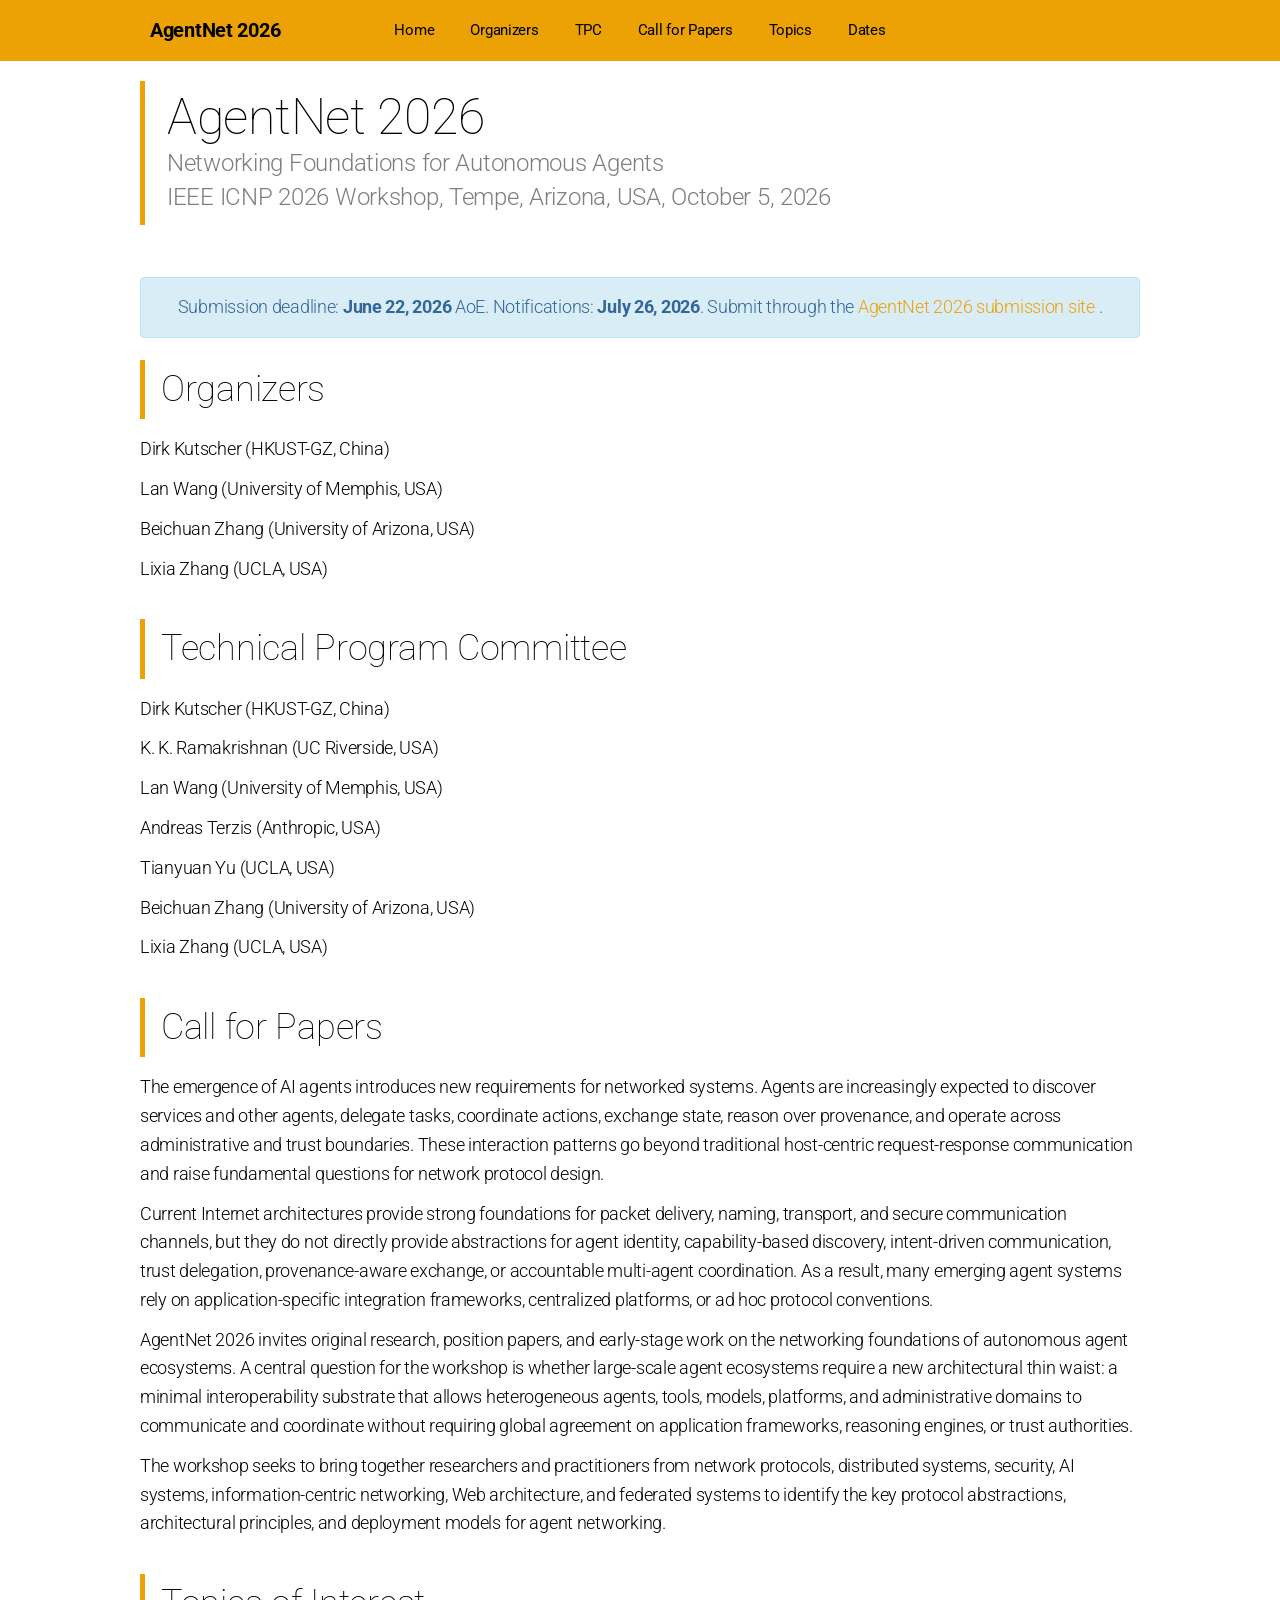
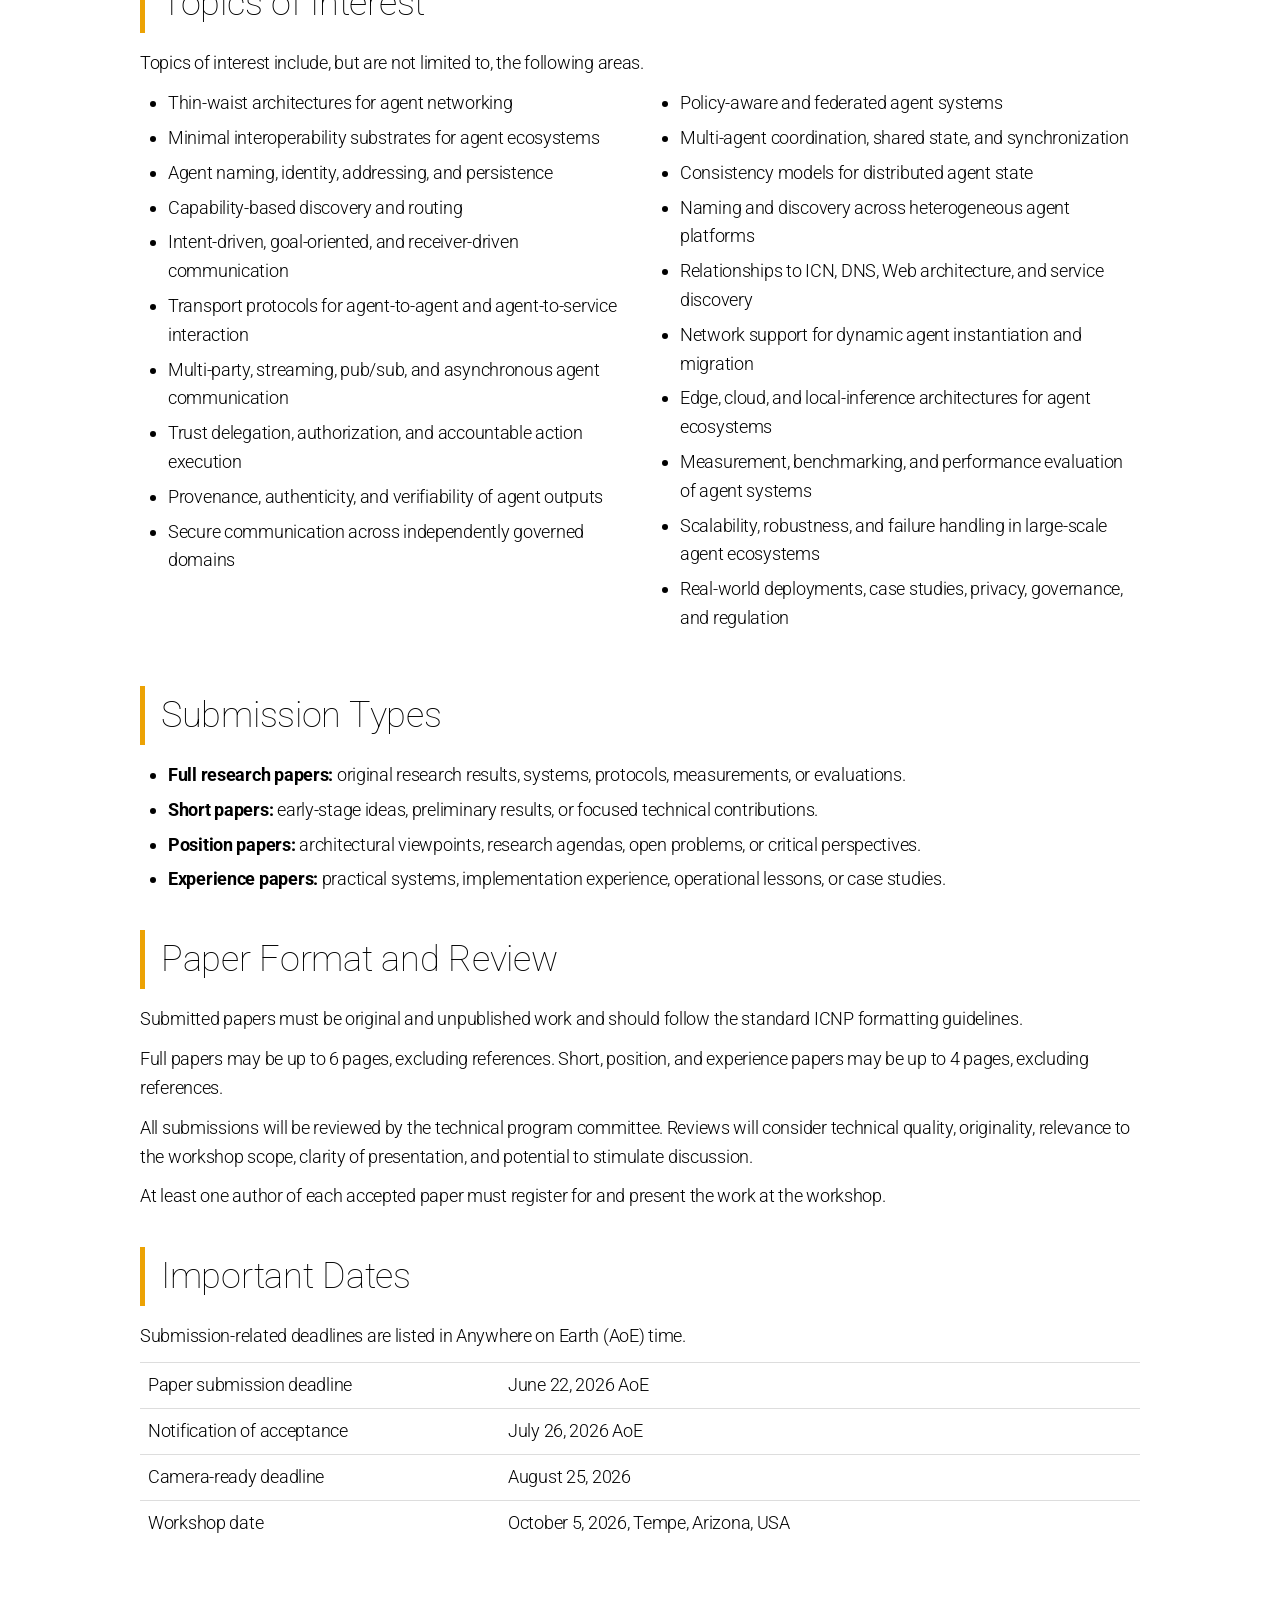
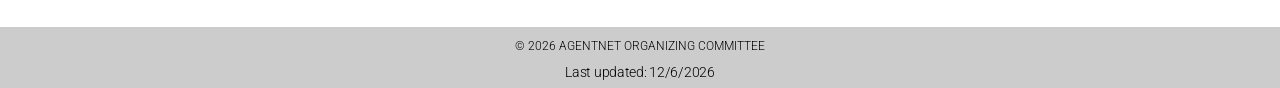
==== index.html @ 12636486 "revise" ====
<!DOCTYPE html>
<html lang="en">
  <head>
    <meta charset="UTF-8" />
    <meta http-equiv="X-UA-Compatible" content="IE=edge" />
    <meta name="viewport" content="width=device-width, initial-scale=1.0" />
    <title>AgentNet 2026 | ICNP 2026 Workshop</title>
    <meta
      name="description"
      content="AgentNet 2026 is the ICNP 2026 workshop on Networking Foundations for Autonomous Agents."
    />
    <link rel="preconnect" href="https://fonts.googleapis.com" />
    <link rel="preconnect" href="https://fonts.gstatic.com" crossorigin />
    <link
      href="https://fonts.googleapis.com/css2?family=Roboto:wght@100;300;400;700&amp;display=swap"
      rel="stylesheet"
    />
    <link rel="icon" href="favicon.svg" type="image/svg+xml" />
    <link rel="stylesheet" href="styles.css" />
    <script src="main.js" defer></script>
  </head>
  <body>
    <nav class="navbar" role="navigation" aria-label="Main navigation">
      <div class="container navbar-inner">
        <a class="navbar-brand" href="#top" aria-label="AgentNet 2026 home">
          AgentNet 2026
        </a>

        <button
          class="navbar-toggle"
          id="navToggle"
          aria-label="Toggle navigation"
          aria-expanded="false"
        >
          <span></span>
          <span></span>
          <span></span>
        </button>

        <div class="navbar-nav-wrap" id="navWrap">
          <ul class="navbar-nav" id="navMenu">
            <li><a href="#top">Home</a></li>
            <li><a href="#organizers">Organizers</a></li>
            <li><a href="#tpc">TPC</a></li>
            <li><a href="#cfp">Call for Papers</a></li>
            <li><a href="#topics">Topics</a></li>
            <li><a href="#dates">Dates</a></li>
          </ul>
        </div>
      </div>
    </nav>

    <header id="top" class="page-header-section">
      <div class="container">
        <div class="iqua-pub-header">
          <h1>AgentNet 2026</h1>
          <p>
            Networking Foundations for Autonomous Agents<br />
            IEEE ICNP 2026 Workshop, Tempe, Arizona, USA, October 5, 2026
          </p>
        </div>
      </div>
    </header>

    <main class="main-content">
      <div class="container">
        <div class="info-box">
          <p>
            Submission deadline: <strong>June 22, 2026</strong> AoE.
            Notifications: <strong>July 26, 2026</strong>.
            Submit through the
            <a
              href="https://agentnet-icnp26.named-data.net/"
              target="_blank"
              rel="noopener"
            >
              AgentNet 2026 submission site
            </a>.
          </p>
        </div>

        <section id="organizers">
          <h1>Organizers</h1>
          <p>Dirk Kutscher (HKUST-GZ, China)</p>
          <p>Lan Wang (University of Memphis, USA)</p>
          <p>Beichuan Zhang (University of Arizona, USA)</p>
          <p>Lixia Zhang (UCLA, USA)</p>
        </section>

        <section id="tpc">
          <h1>Technical Program Committee</h1>
          <p>Dirk Kutscher (HKUST-GZ, China)</p>
          <p>K. K. Ramakrishnan (UC Riverside, USA)</p>
          <p>Lan Wang (University of Memphis, USA)</p>
          <p>Andreas Terzis (Anthropic, USA)</p>
          <p>Tianyuan Yu (UCLA, USA)</p>
          <p>Beichuan Zhang (University of Arizona, USA)</p>
          <p>Lixia Zhang (UCLA, USA)</p>
        </section>

        <section id="cfp">
          <h1>Call for Papers</h1>
          <p>
            The emergence of AI agents introduces new requirements for networked
            systems. Agents are increasingly expected to discover services and
            other agents, delegate tasks, coordinate actions, exchange state,
            reason over provenance, and operate across administrative and trust
            boundaries. These interaction patterns go beyond traditional
            host-centric request-response communication and raise fundamental
            questions for network protocol design.
          </p>
          <p>
            Current Internet architectures provide strong foundations for packet
            delivery, naming, transport, and secure communication channels, but
            they do not directly provide abstractions for agent identity,
            capability-based discovery, intent-driven communication, trust
            delegation, provenance-aware exchange, or accountable multi-agent
            coordination. As a result, many emerging agent systems rely on
            application-specific integration frameworks, centralized platforms,
            or ad hoc protocol conventions.
          </p>
          <p>
            AgentNet 2026 invites original research, position papers, and
            early-stage work on the networking foundations of autonomous agent
            ecosystems. A central question for the workshop is whether
            large-scale agent ecosystems require a new architectural thin waist:
            a minimal interoperability substrate that allows heterogeneous
            agents, tools, models, platforms, and administrative domains to
            communicate and coordinate without requiring global agreement on
            application frameworks, reasoning engines, or trust authorities.
          </p>
          <p>
            The workshop seeks to bring together researchers and practitioners
            from network protocols, distributed systems, security, AI systems,
            information-centric networking, Web architecture, and federated
            systems to identify the key protocol abstractions, architectural
            principles, and deployment models for agent networking.
          </p>
        </section>

        <section id="topics">
          <h1>Topics of Interest</h1>
          <p>
            Topics of interest include, but are not limited to, the following
            areas.
          </p>
          <div class="topic-grid">
            <ul>
              <li>Thin-waist architectures for agent networking</li>
              <li>Minimal interoperability substrates for agent ecosystems</li>
              <li>Agent naming, identity, addressing, and persistence</li>
              <li>Capability-based discovery and routing</li>
              <li>Intent-driven, goal-oriented, and receiver-driven communication</li>
              <li>Transport protocols for agent-to-agent and agent-to-service interaction</li>
              <li>Multi-party, streaming, pub/sub, and asynchronous agent communication</li>
              <li>Trust delegation, authorization, and accountable action execution</li>
              <li>Provenance, authenticity, and verifiability of agent outputs</li>
              <li>Secure communication across independently governed domains</li>
            </ul>
            <ul>
              <li>Policy-aware and federated agent systems</li>
              <li>Multi-agent coordination, shared state, and synchronization</li>
              <li>Consistency models for distributed agent state</li>
              <li>Naming and discovery across heterogeneous agent platforms</li>
              <li>Relationships to ICN, DNS, Web architecture, and service discovery</li>
              <li>Network support for dynamic agent instantiation and migration</li>
              <li>Edge, cloud, and local-inference architectures for agent ecosystems</li>
              <li>Measurement, benchmarking, and performance evaluation of agent systems</li>
              <li>Scalability, robustness, and failure handling in large-scale agent ecosystems</li>
              <li>Real-world deployments, case studies, privacy, governance, and regulation</li>
            </ul>
          </div>
        </section>

        <section id="submissions">
          <h1>Submission Types</h1>
          <ul>
            <li>
              <strong>Full research papers:</strong> original research results,
              systems, protocols, measurements, or evaluations.
            </li>
            <li>
              <strong>Short papers:</strong> early-stage ideas, preliminary
              results, or focused technical contributions.
            </li>
            <li>
              <strong>Position papers:</strong> architectural viewpoints,
              research agendas, open problems, or critical perspectives.
            </li>
            <li>
              <strong>Experience papers:</strong> practical systems,
              implementation experience, operational lessons, or case studies.
            </li>
          </ul>
        </section>

        <section id="requirements">
          <h1>Paper Format and Review</h1>
          <p>
            Submitted papers must be original and unpublished work and should
            follow the standard ICNP formatting guidelines.
          </p>
          <p>
            Full papers may be up to 6 pages, excluding references. Short,
            position, and experience papers may be up to 4 pages, excluding
            references.
          </p>
          <p>
            All submissions will be reviewed by the technical program committee.
            Reviews will consider technical quality, originality, relevance to
            the workshop scope, clarity of presentation, and potential to
            stimulate discussion.
          </p>
          <p>
            At least one author of each accepted paper must register for and
            present the work at the workshop.
          </p>
        </section>

        <section id="dates">
          <h1>Important Dates</h1>
          <p>
            Submission-related deadlines are listed in Anywhere on Earth (AoE)
            time.
          </p>
          <div class="table-responsive">
            <table class="dates-table">
              <tbody>
                <tr>
                  <td>Paper submission deadline</td>
                  <td>June 22, 2026 AoE</td>
                </tr>
                <tr>
                  <td>Notification of acceptance</td>
                  <td>July 26, 2026 AoE</td>
                </tr>
                <tr>
                  <td>Camera-ready deadline</td>
                  <td>August 25, 2026</td>
                </tr>
                <tr>
                  <td>Workshop date</td>
                  <td>October 5, 2026, Tempe, Arizona, USA</td>
                </tr>
              </tbody>
            </table>
          </div>
        </section>
      </div>
    </main>

    <footer class="site-footer">
      <div class="container">
        <h6>&copy; 2026 AgentNet Organizing Committee</h6>
        <p>Last updated: <span id="lastUpdate"></span></p>
      </div>
    </footer>
  </body>
</html>
---- styles.css ----
:root {
  --color-primary: #eca204;
  --color-primary-dark: #644502;
  --color-primary-light: #ebdac8;
  --color-footer-bg: #cccccc;
  --color-text: #000000;
  --color-text-muted: #7f7f7f;
  --color-white: #ffffff;
  --color-border: #dddddd;
  --color-info-bg: #d9edf7;
  --color-info-border: #bce8f1;
  --color-info-text: #336699;
  --font-body: "Roboto", "Helvetica Neue", Helvetica, Arial, sans-serif;
}

*,
*::before,
*::after {
  box-sizing: border-box;
  margin: 0;
  padding: 0;
}

html {
  scroll-behavior: smooth;
}

body {
  min-width: 100%;
  color: var(--color-text);
  background: var(--color-white);
  font-family: var(--font-body);
  font-size: 14px;
  font-weight: 300;
  line-height: 1.6;
  letter-spacing: -0.02em;
}

section,
#top {
  scroll-margin-top: 72px;
}

a {
  color: var(--color-primary);
  text-decoration: none;
}

a:hover,
a:focus {
  color: var(--color-primary-dark);
  text-decoration: underline;
}

strong,
b {
  font-weight: 700;
}

.container {
  max-width: 1020px;
  margin: 0 auto;
  padding: 0 10px;
}

.navbar a,
.navbar a:hover,
.navbar a:focus {
  text-decoration: none;
}

.navbar {
  position: sticky;
  top: 0;
  z-index: 1000;
  background-color: var(--color-primary);
  border-bottom: 1px solid transparent;
}

.navbar-inner {
  position: relative;
  display: flex;
  align-items: center;
  height: 60px;
}

.navbar-brand {
  position: relative;
  z-index: 2;
  display: flex;
  align-items: center;
  flex-shrink: 0;
  height: 60px;
  padding: 0 10px;
  color: var(--color-text);
  font-size: 20px;
  font-weight: 700;
  white-space: nowrap;
}

.navbar-brand:hover,
.navbar-brand:focus {
  color: var(--color-white);
  background-color: var(--color-primary-dark);
}

.navbar-nav-wrap {
  position: absolute;
  right: 0;
  left: 0;
  display: flex;
  justify-content: center;
  pointer-events: none;
}

.navbar-nav-wrap .navbar-nav {
  pointer-events: all;
}

.navbar-nav {
  display: flex;
  align-items: stretch;
  height: 60px;
  margin: 0;
  padding: 0;
  list-style: none;
}

.navbar-nav > li {
  position: relative;
  display: flex;
  align-items: center;
}

.navbar-nav > li > a {
  display: flex;
  align-items: center;
  height: 60px;
  padding: 0 18px;
  color: var(--color-text);
  font-size: 15px;
  font-weight: 400;
  white-space: nowrap;
  transition:
    background 120ms ease,
    color 120ms ease;
}

.navbar-nav > li:hover > a,
.navbar-nav > li:focus-within > a {
  color: var(--color-white);
  background-color: var(--color-primary-dark);
}

.navbar-toggle {
  display: none;
  flex-direction: column;
  gap: 4px;
  margin-left: auto;
  padding: 9px 10px;
  cursor: pointer;
  background: transparent;
  border: 1px solid transparent;
  border-radius: 4px;
}

.navbar-toggle span {
  display: block;
  width: 22px;
  height: 2px;
  background: var(--color-text);
  border-radius: 1px;
}

.page-header-section {
  padding: 20px 0;
}

.iqua-pub-header {
  margin: 0 0 22px;
  padding: 11px 22px;
  color: var(--color-text);
  border-left: 5px solid var(--color-primary);
}

.iqua-pub-header h1 {
  max-width: 75%;
  margin: 0 0 5px;
  color: var(--color-text);
  font-size: 50px;
  font-weight: 100;
  line-height: 1;
}

.iqua-pub-header p {
  margin: 0;
  color: var(--color-text-muted);
  font-size: 24px;
  font-weight: 300;
  line-height: 1.4;
}

.main-content {
  padding: 10px 0 60px;
}

.main-content p,
.main-content ul,
.main-content ol {
  margin-bottom: 11px;
  font-size: 18px;
}

.main-content ul,
.main-content ol {
  padding-left: 28px;
}

.main-content ul li,
.main-content ol li {
  margin-bottom: 6px;
}

.main-content h1 {
  margin: 36px 0 16px;
  padding: 8px 16px;
  color: var(--color-text);
  font-size: 36px;
  font-weight: 100;
  line-height: 1.2;
  border-left: 5px solid var(--color-primary);
}

.main-content section:first-of-type h1 {
  margin-top: 0;
}

.info-box {
  margin-bottom: 22px;
  padding: 15px;
  color: var(--color-info-text);
  text-align: center;
  background-color: var(--color-info-bg);
  border: 1px solid var(--color-info-border);
  border-radius: 4px;
}

.info-box p {
  margin: 0;
  font-size: 18px;
}

.topic-grid {
  display: grid;
  grid-template-columns: repeat(2, minmax(0, 1fr));
  gap: 24px;
}

.table-responsive {
  overflow-x: auto;
  -webkit-overflow-scrolling: touch;
}

.dates-table {
  width: 100%;
  margin-bottom: 22px;
  font-size: 18px;
  border-collapse: collapse;
}

.dates-table tbody tr {
  border-top: 1px solid var(--color-border);
  transition: background 120ms ease;
}

.dates-table tbody tr:hover {
  background: #f5f5f5;
}

.dates-table td {
  padding: 8px;
  line-height: 1.6;
  vertical-align: top;
}

.dates-table td:first-child {
  width: 36%;
  font-weight: 300;
}

.site-footer {
  padding: 10px 0 5px;
  color: var(--color-text);
  text-align: center;
  background-color: var(--color-footer-bg);
}

.site-footer h6 {
  margin-bottom: 4px;
  font-size: 12px;
  font-weight: 300;
  letter-spacing: 0;
  text-transform: uppercase;
}

.site-footer p {
  margin: 0;
  font-size: 14px;
}

@media (max-width: 900px) {
  .navbar-nav > li > a {
    padding: 0 10px;
    font-size: 14px;
  }
}

@media (max-width: 767px) {
  .navbar-toggle {
    display: flex;
  }

  .navbar-nav-wrap {
    display: none;
  }

  .navbar-nav-wrap.open {
    position: absolute;
    top: 60px;
    right: 0;
    left: 0;
    z-index: 999;
    display: flex;
    flex-direction: column;
    background: var(--color-primary);
  }

  .navbar-nav {
    flex-direction: column;
    width: 100%;
    height: auto;
  }

  .navbar-nav > li {
    display: block;
  }

  .navbar-nav > li > a {
    height: auto;
    padding: 12px 20px;
    font-size: 15px;
  }

  .iqua-pub-header h1 {
    max-width: 100%;
    font-size: 42px;
  }

  .iqua-pub-header p {
    font-size: 20px;
  }

  .topic-grid {
    grid-template-columns: 1fr;
    gap: 0;
  }
}
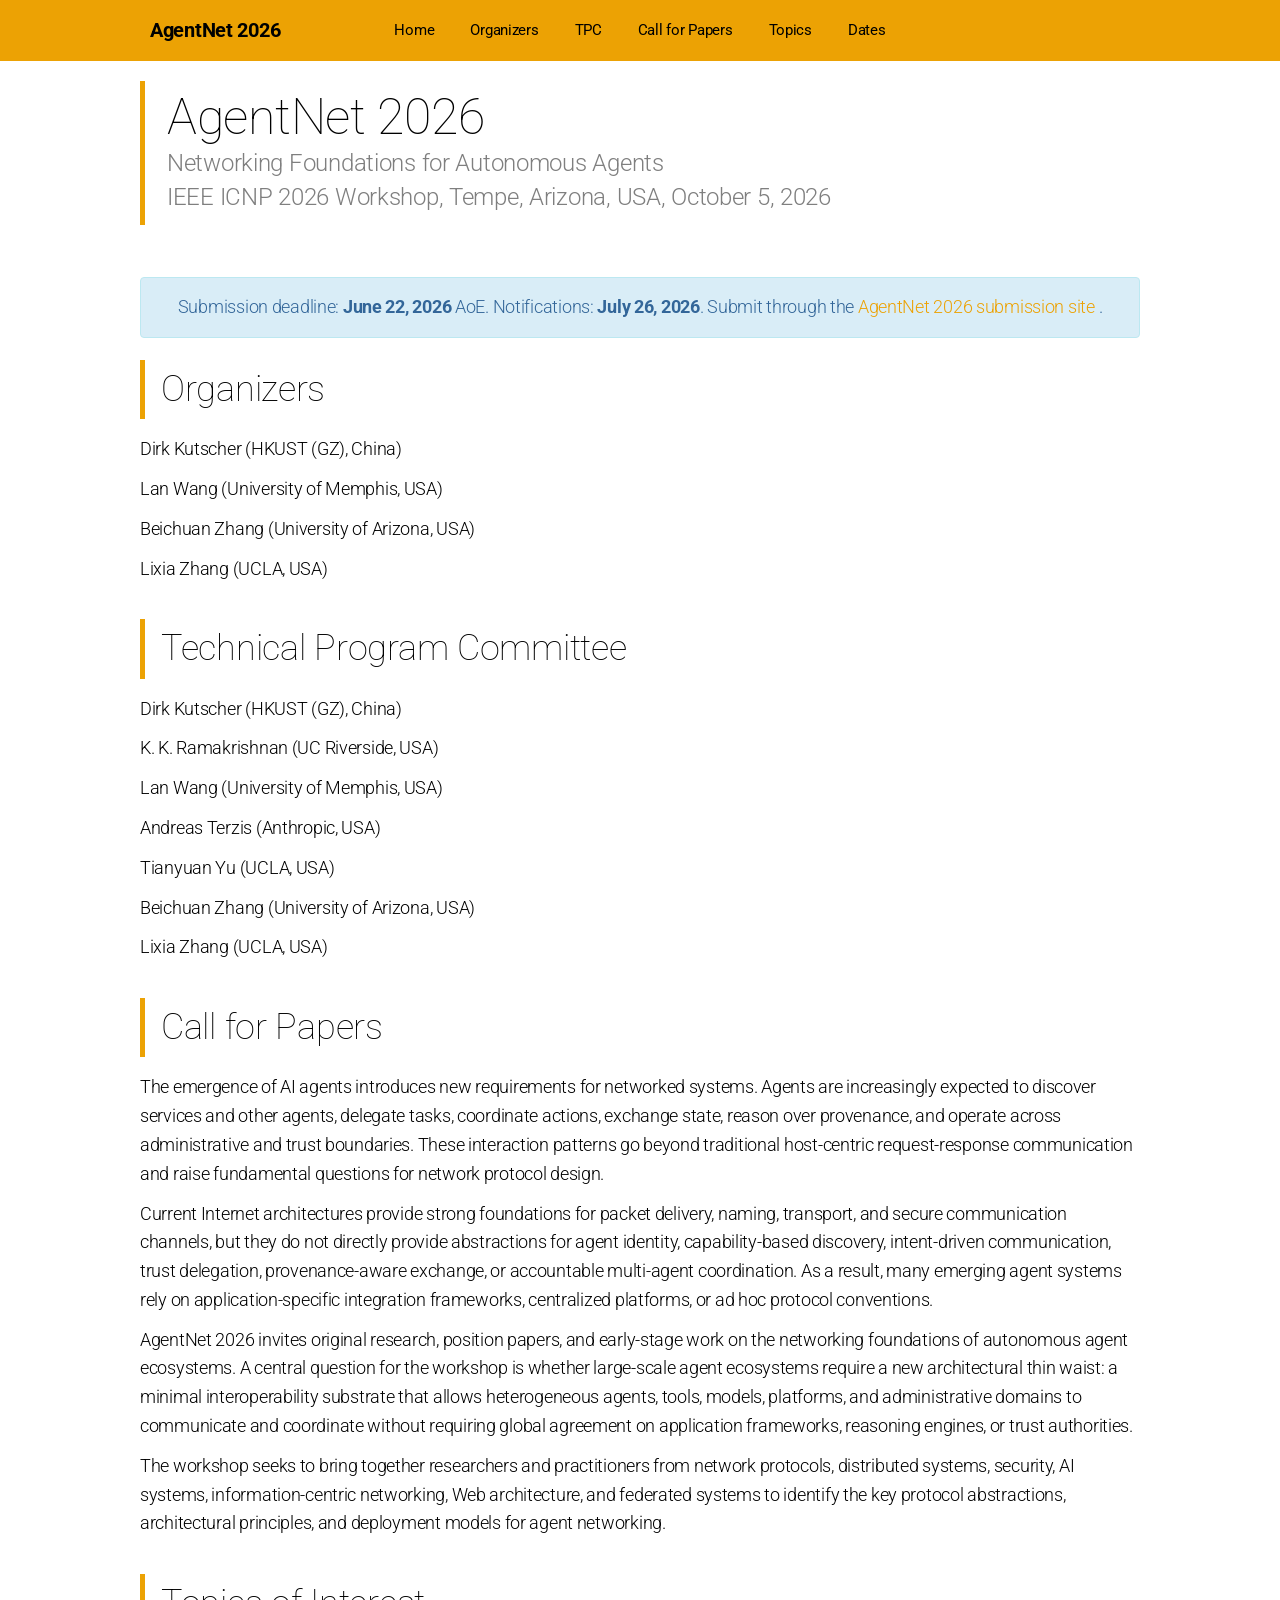
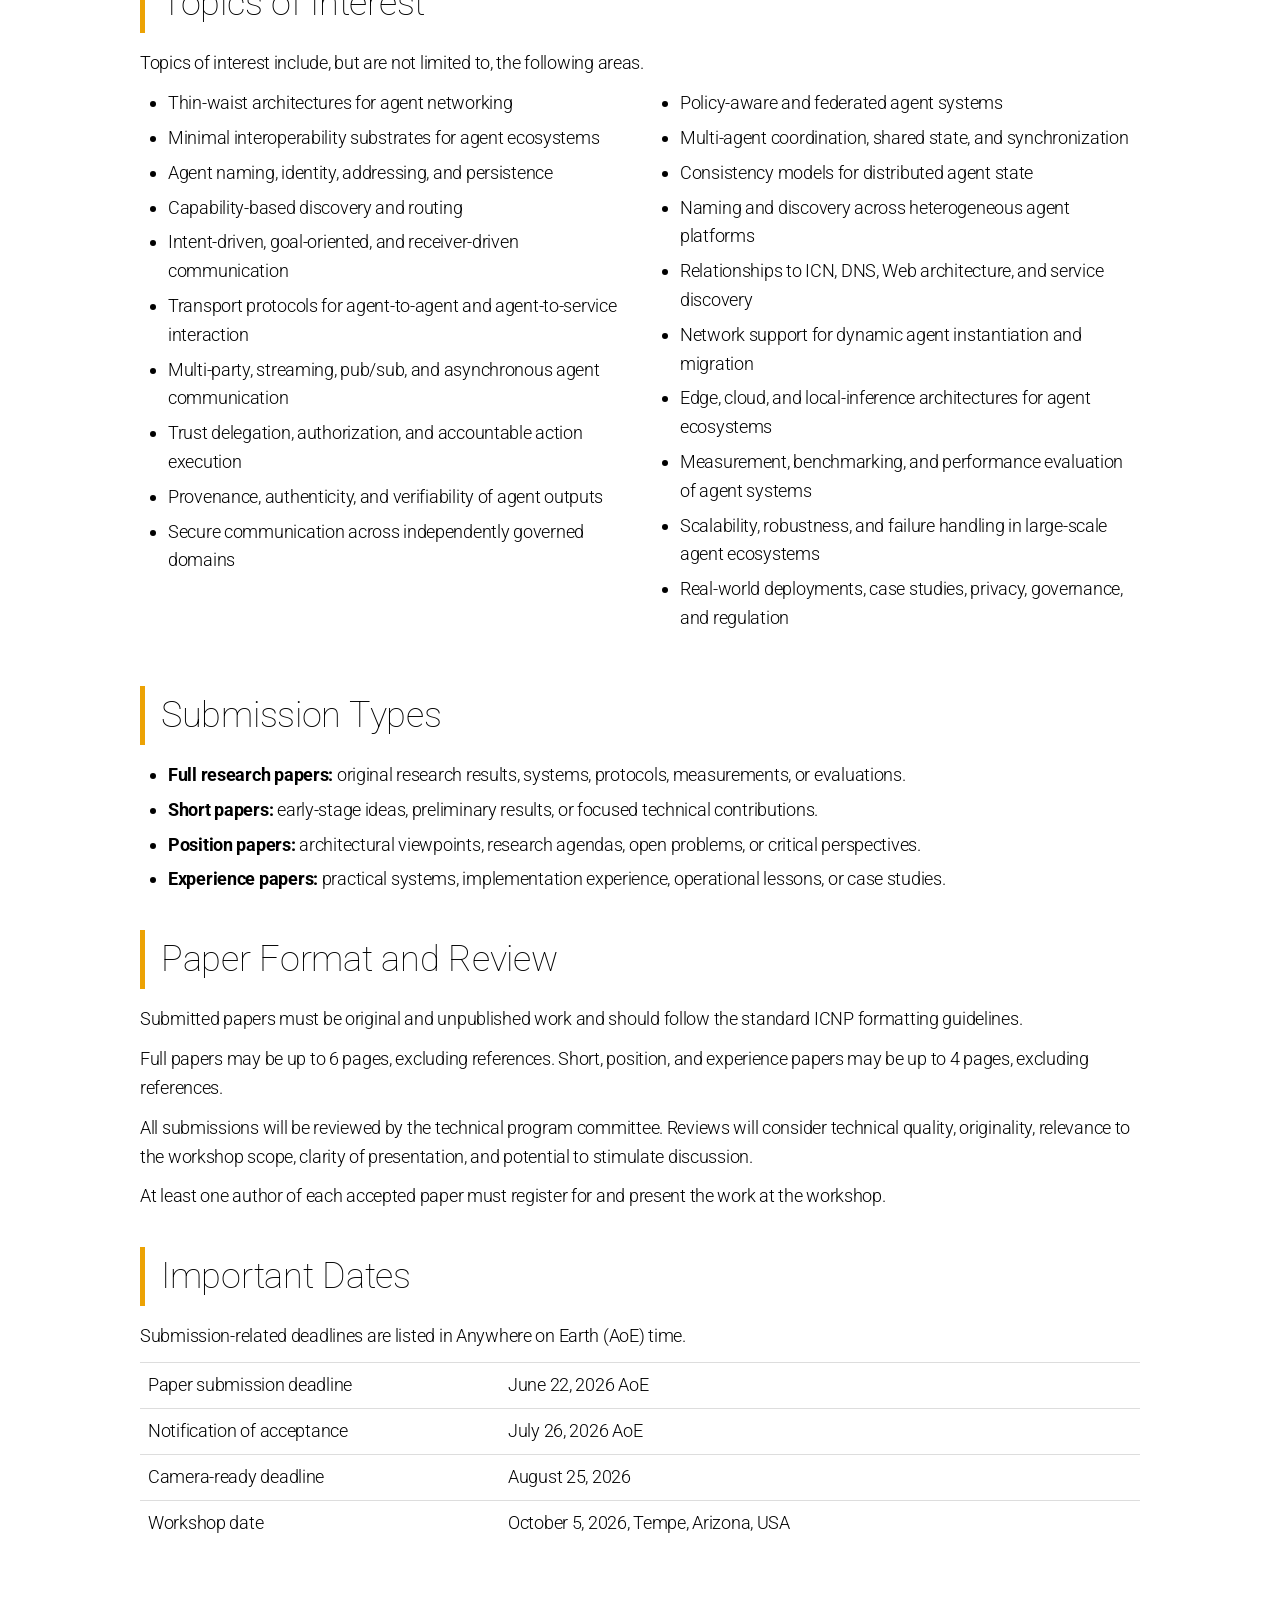
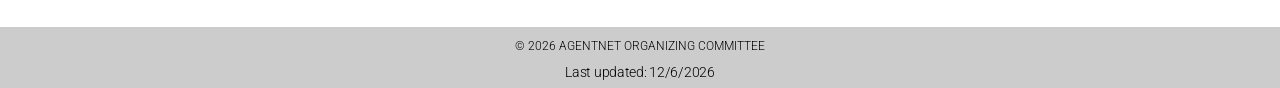
==== commit d0a3fc4e: "change favicon" ====
--- a/index.html
+++ b/index.html
@@ -15,7 +15,11 @@
       href="https://fonts.googleapis.com/css2?family=Roboto:wght@100;300;400;700&amp;display=swap"
       rel="stylesheet"
     />
-    <link rel="icon" href="favicon.svg" type="image/svg+xml" />
+    <link
+      rel="icon"
+      href="https://icnp26.cs.ucr.edu/assets/img/icnp_logo.png"
+      type="image/png"
+    />
     <link rel="stylesheet" href="styles.css" />
     <script src="main.js" defer></script>
   </head>
@@ -81,7 +85,7 @@
 
         <section id="organizers">
           <h1>Organizers</h1>
-          <p>Dirk Kutscher (HKUST-GZ, China)</p>
+          <p>Dirk Kutscher (HKUST (GZ), China)</p>
           <p>Lan Wang (University of Memphis, USA)</p>
           <p>Beichuan Zhang (University of Arizona, USA)</p>
           <p>Lixia Zhang (UCLA, USA)</p>
@@ -89,7 +93,7 @@
 
         <section id="tpc">
           <h1>Technical Program Committee</h1>
-          <p>Dirk Kutscher (HKUST-GZ, China)</p>
+          <p>Dirk Kutscher (HKUST (GZ), China)</p>
           <p>K. K. Ramakrishnan (UC Riverside, USA)</p>
           <p>Lan Wang (University of Memphis, USA)</p>
           <p>Andreas Terzis (Anthropic, USA)</p>
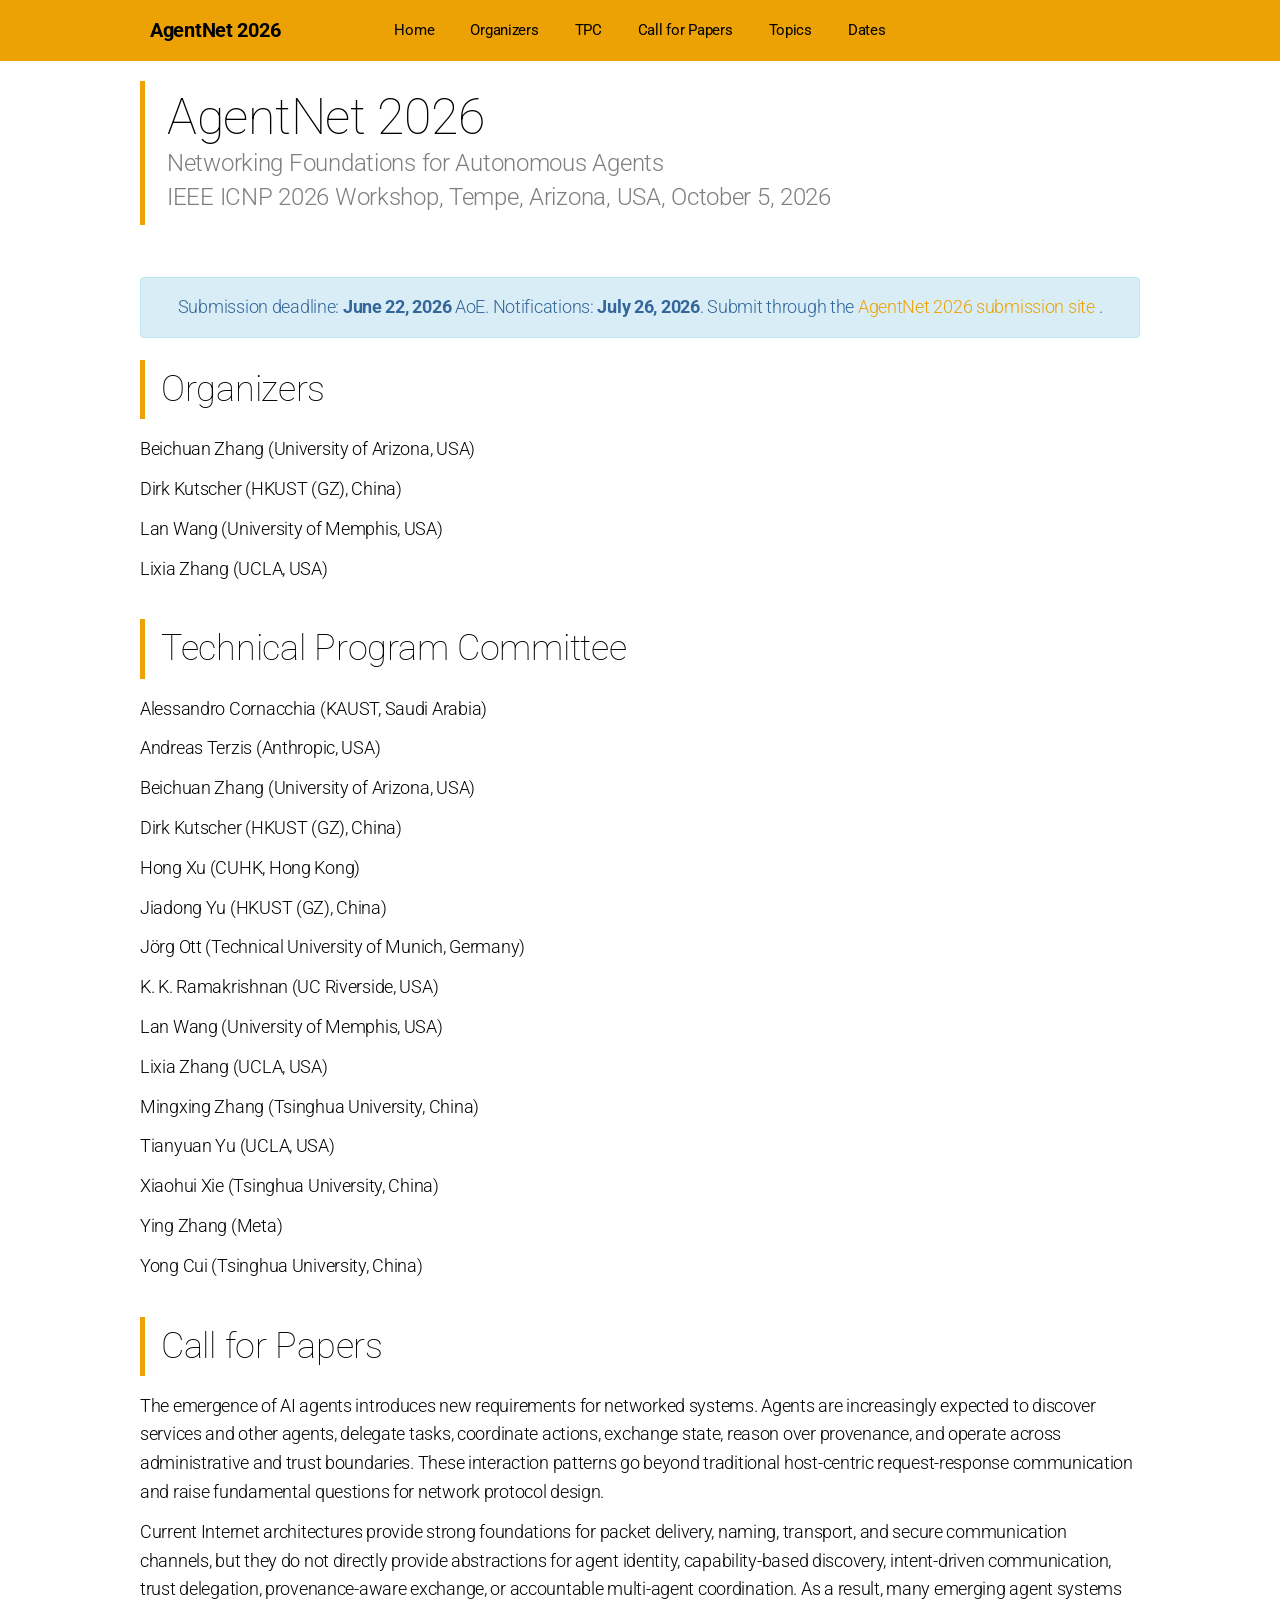
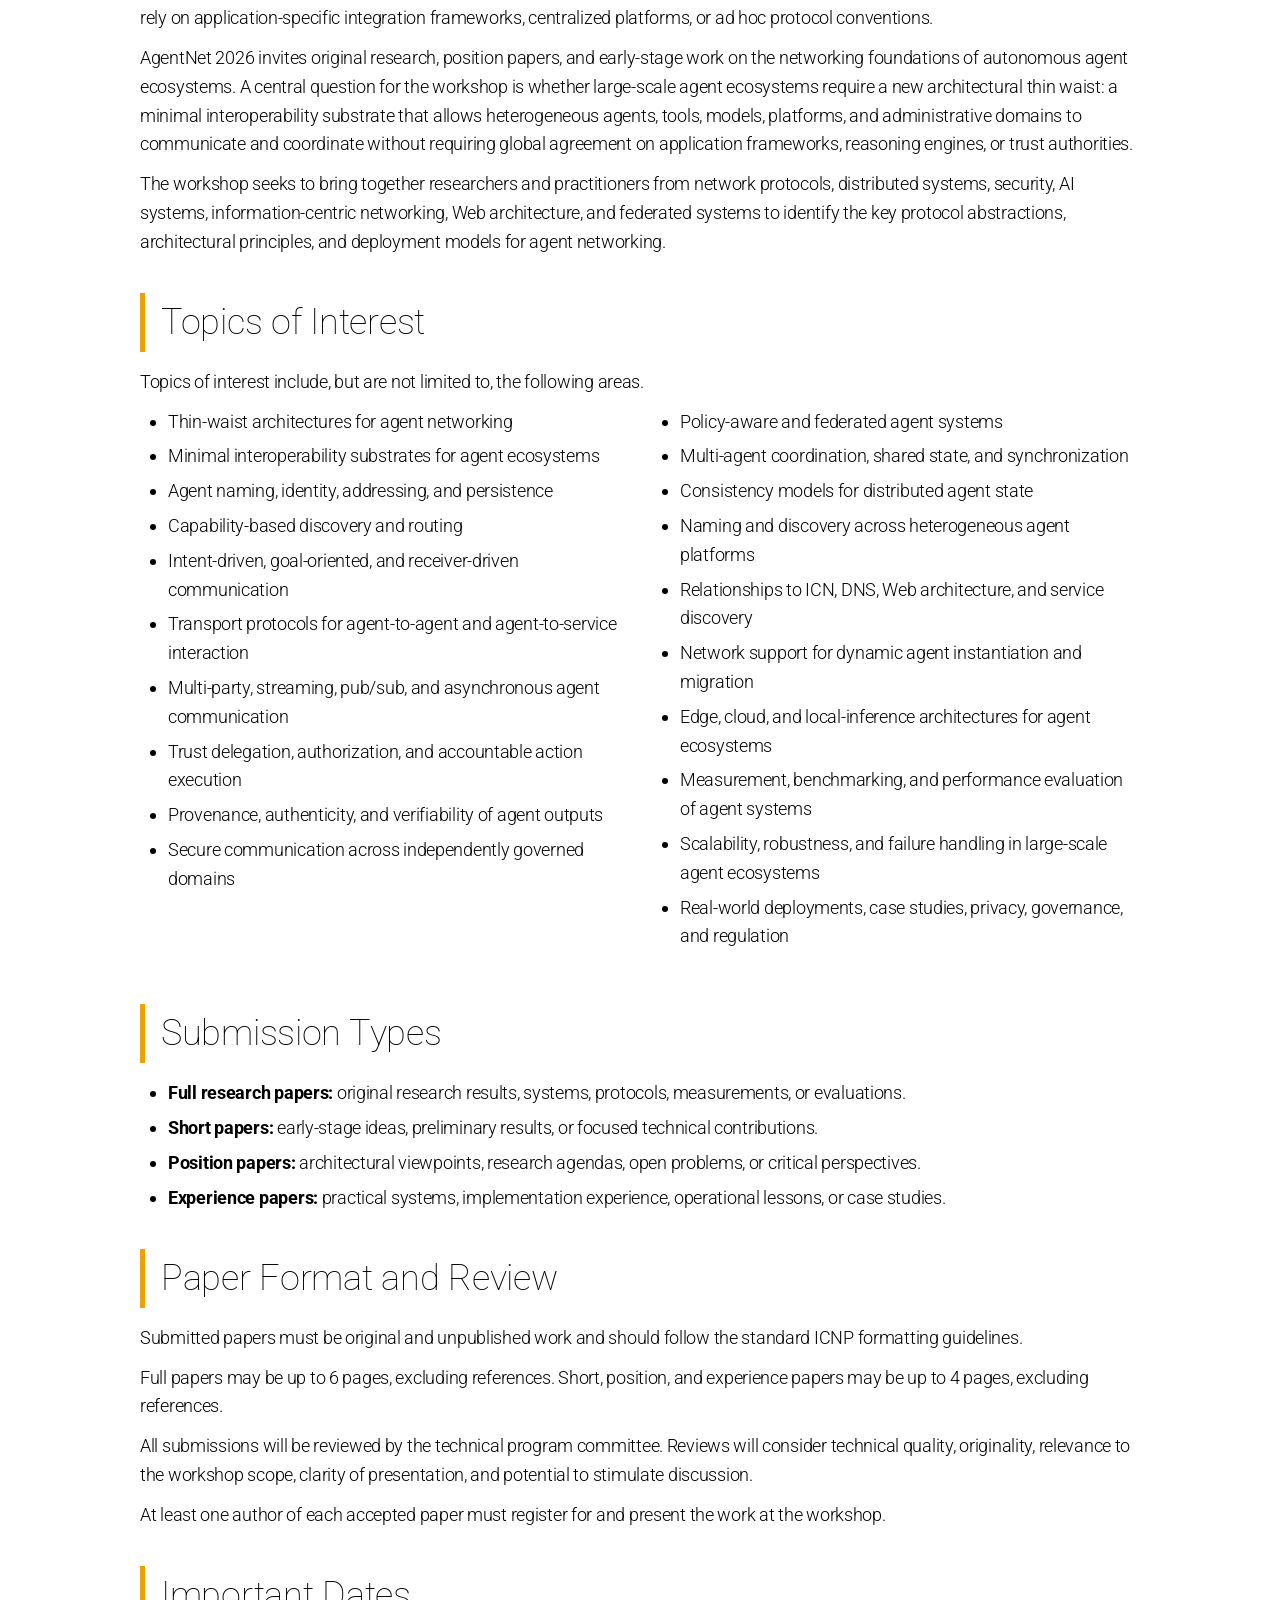
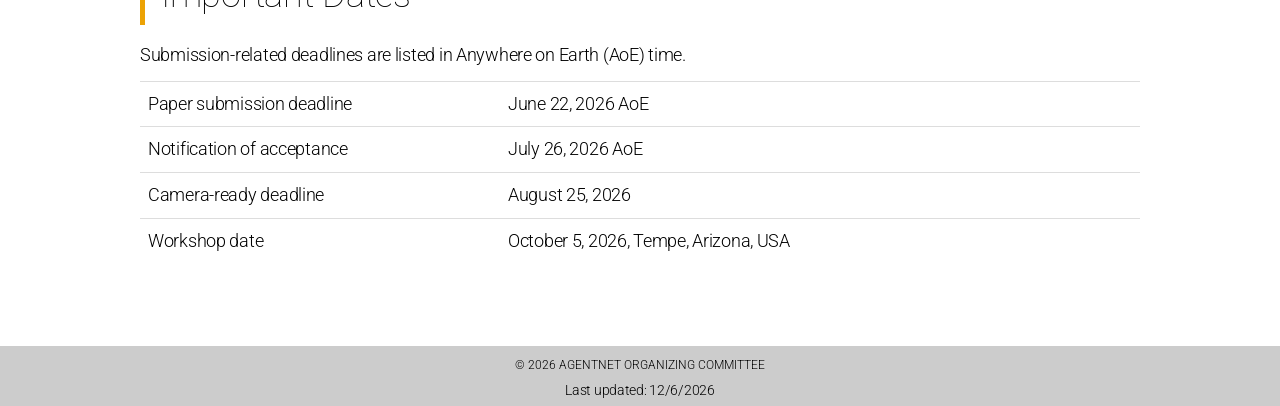
==== commit 5e8299b8: "update" ====
--- a/index.html
+++ b/index.html
@@ -85,21 +85,29 @@
 
         <section id="organizers">
           <h1>Organizers</h1>
+          <p>Beichuan Zhang (University of Arizona, USA)</p>
           <p>Dirk Kutscher (HKUST (GZ), China)</p>
           <p>Lan Wang (University of Memphis, USA)</p>
-          <p>Beichuan Zhang (University of Arizona, USA)</p>
           <p>Lixia Zhang (UCLA, USA)</p>
         </section>
 
         <section id="tpc">
           <h1>Technical Program Committee</h1>
+          <p>Alessandro Cornacchia (KAUST, Saudi Arabia)</p>
+          <p>Andreas Terzis (Anthropic, USA)</p>
+          <p>Beichuan Zhang (University of Arizona, USA)</p>
           <p>Dirk Kutscher (HKUST (GZ), China)</p>
+          <p>Hong Xu (CUHK, Hong Kong)</p>
+          <p>Jiadong Yu (HKUST (GZ), China)</p>
+          <p>J&ouml;rg Ott (Technical University of Munich, Germany)</p>
           <p>K. K. Ramakrishnan (UC Riverside, USA)</p>
           <p>Lan Wang (University of Memphis, USA)</p>
-          <p>Andreas Terzis (Anthropic, USA)</p>
+          <p>Lixia Zhang (UCLA, USA)</p>
+          <p>Mingxing Zhang (Tsinghua University, China)</p>
           <p>Tianyuan Yu (UCLA, USA)</p>
-          <p>Beichuan Zhang (University of Arizona, USA)</p>
-          <p>Lixia Zhang (UCLA, USA)</p>
+          <p>Xiaohui Xie (Tsinghua University, China)</p>
+          <p>Ying Zhang (Meta)</p>
+          <p>Yong Cui (Tsinghua University, China)</p>
         </section>
 
         <section id="cfp">
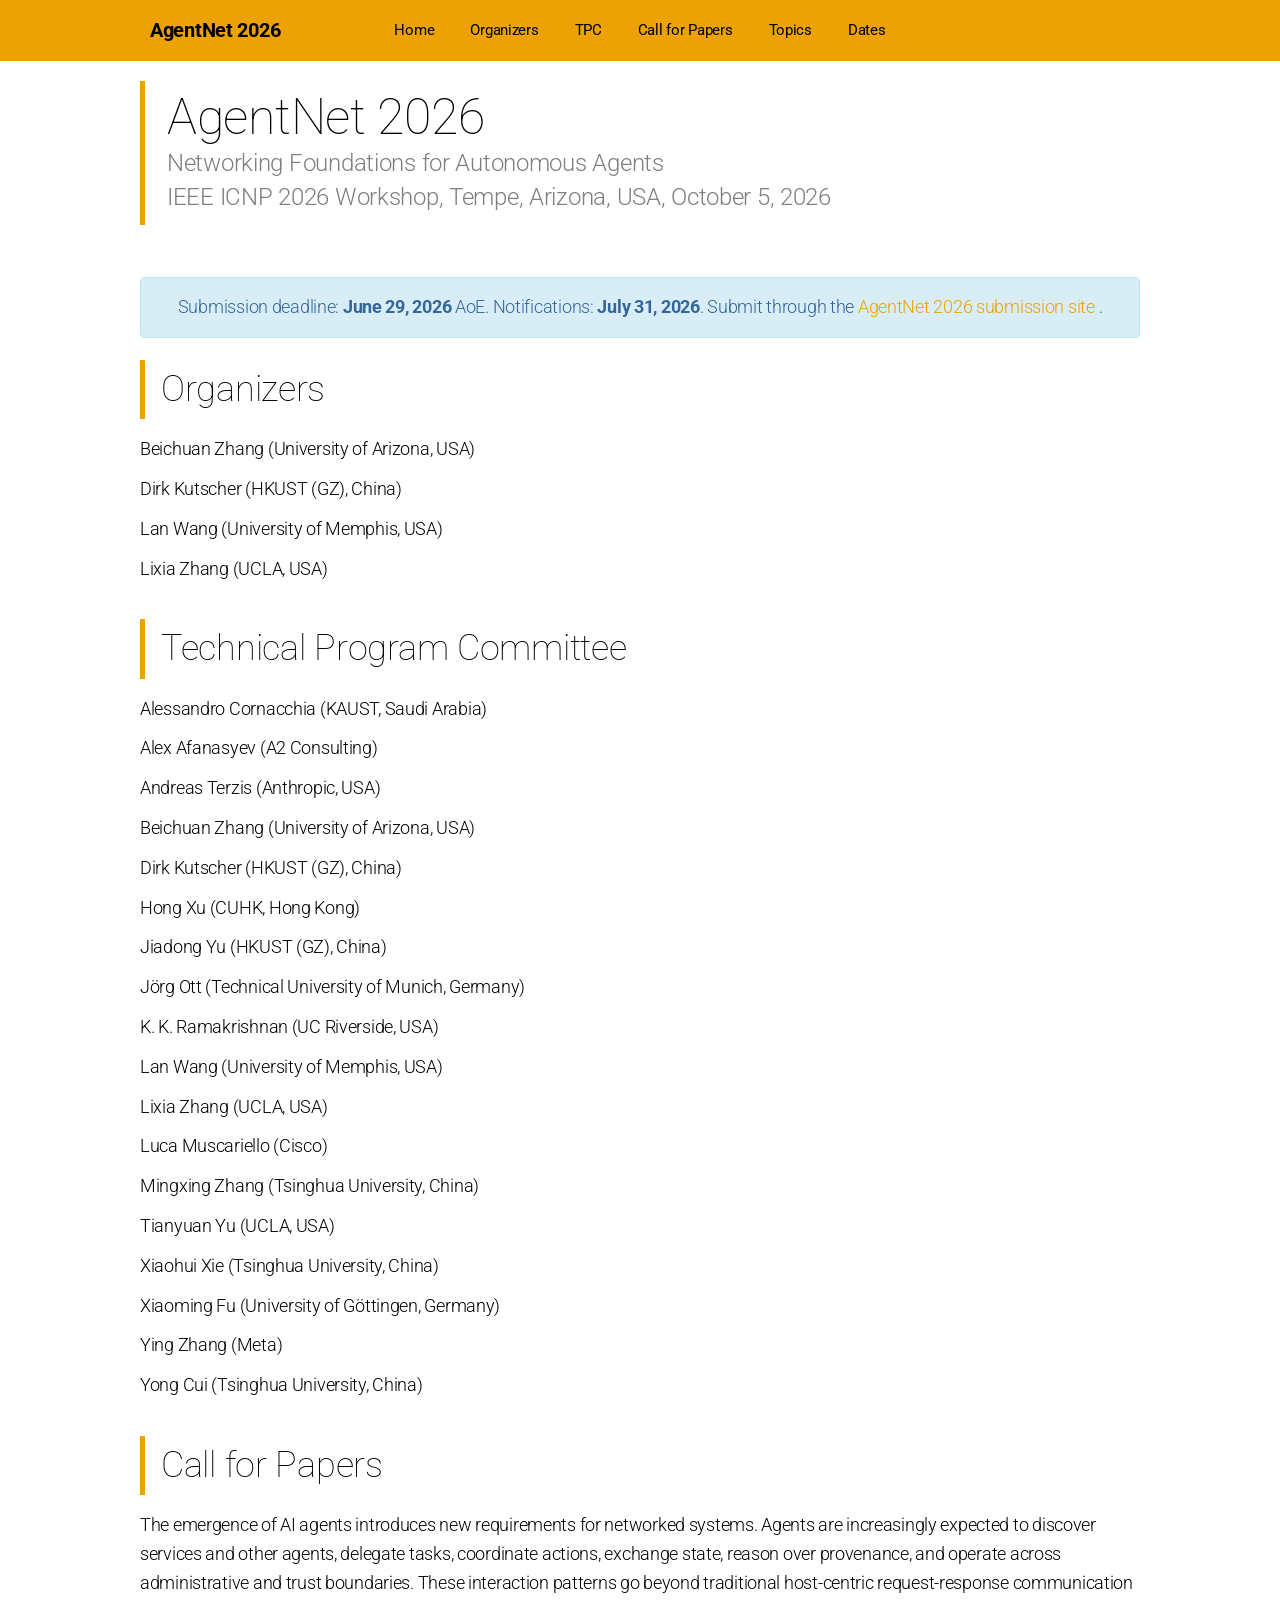
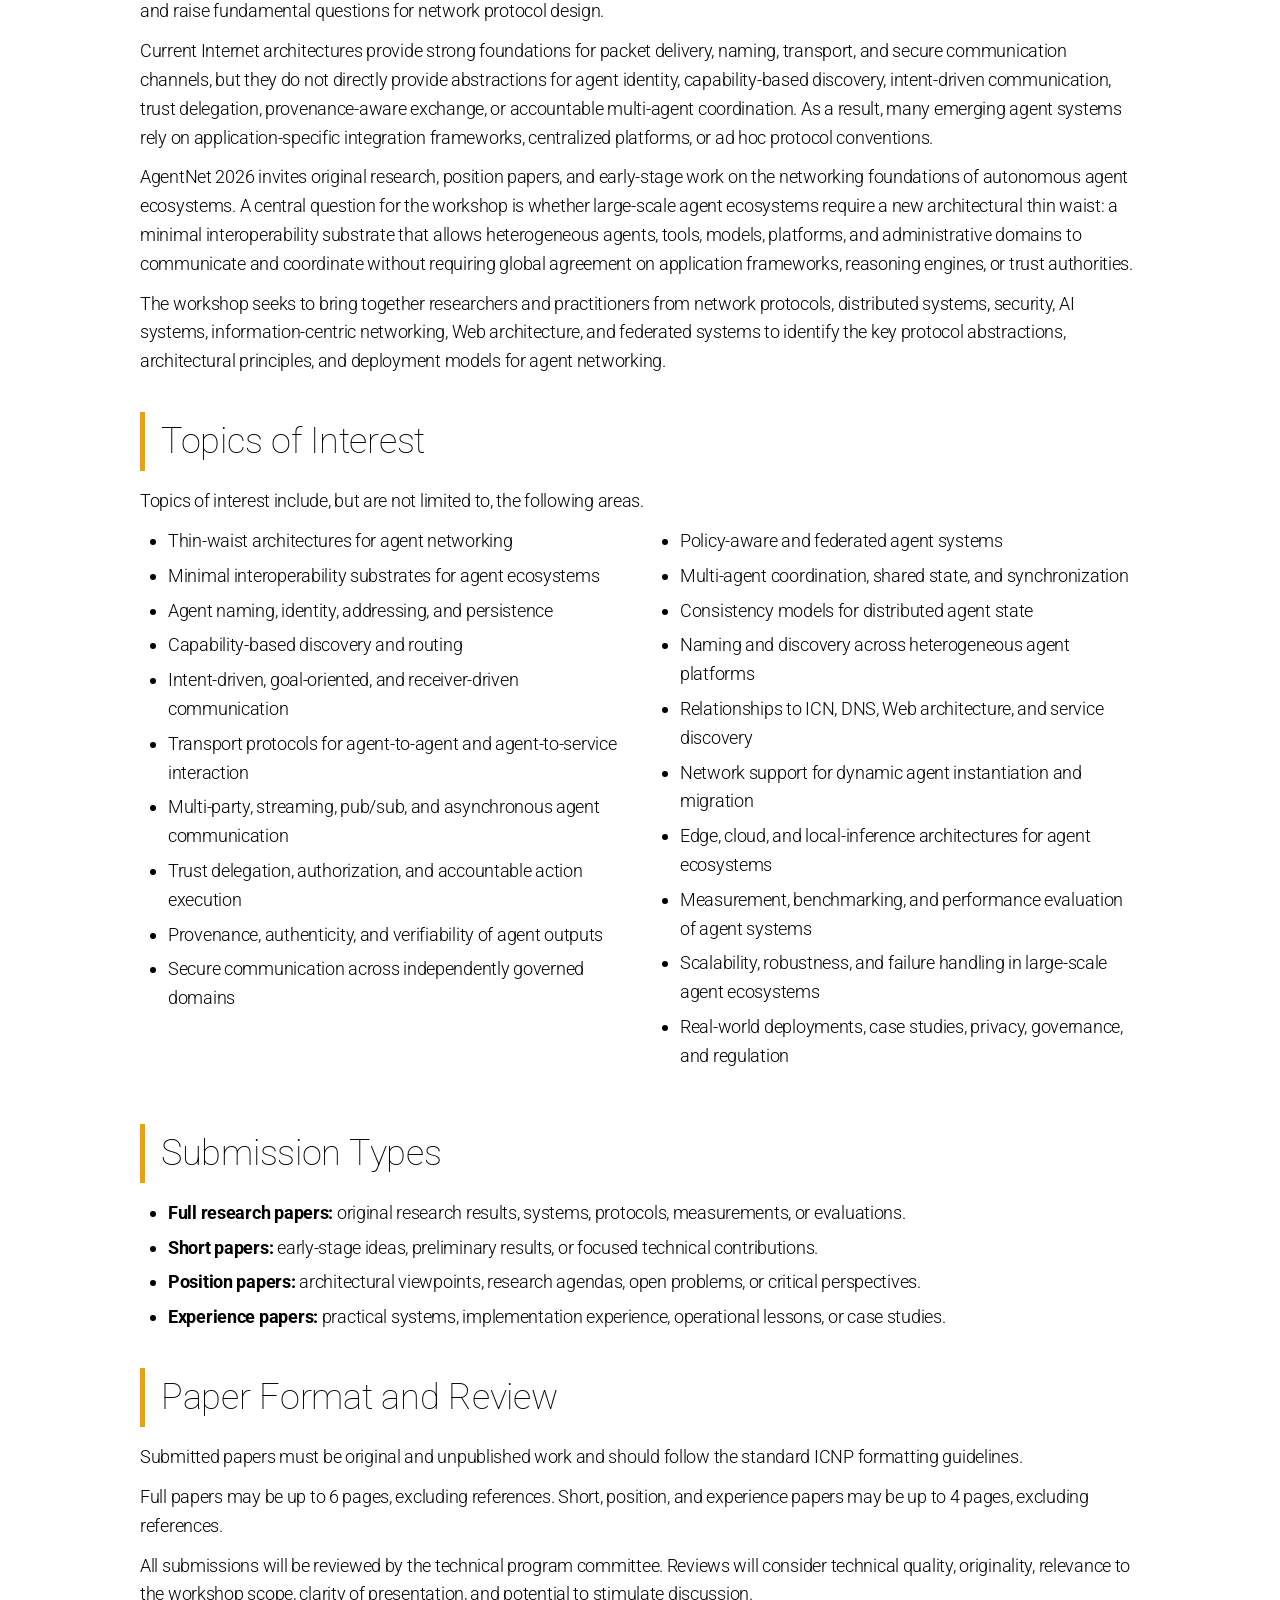
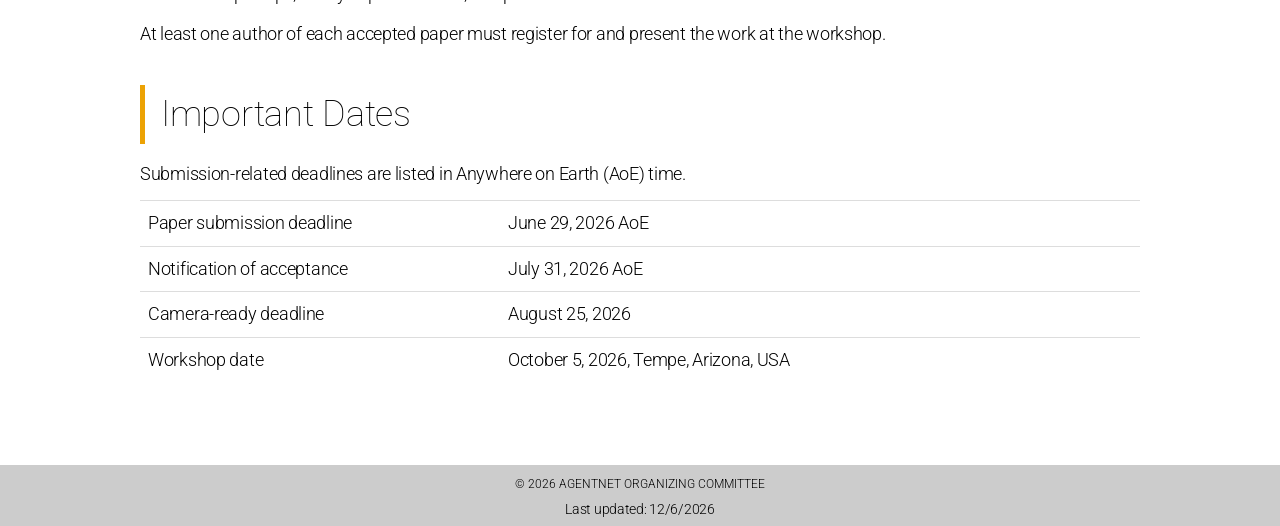
==== commit 214c7a6f: "update" ====
--- a/index.html
+++ b/index.html
@@ -70,8 +70,8 @@
       <div class="container">
         <div class="info-box">
           <p>
-            Submission deadline: <strong>June 22, 2026</strong> AoE.
-            Notifications: <strong>July 26, 2026</strong>.
+            Submission deadline: <strong>June 29, 2026</strong> AoE.
+            Notifications: <strong>July 31, 2026</strong>.
             Submit through the
             <a
               href="https://agentnet-icnp26.named-data.net/"
@@ -94,6 +94,7 @@
         <section id="tpc">
           <h1>Technical Program Committee</h1>
           <p>Alessandro Cornacchia (KAUST, Saudi Arabia)</p>
+          <p>Alex Afanasyev (A2 Consulting)</p>
           <p>Andreas Terzis (Anthropic, USA)</p>
           <p>Beichuan Zhang (University of Arizona, USA)</p>
           <p>Dirk Kutscher (HKUST (GZ), China)</p>
@@ -103,9 +104,11 @@
           <p>K. K. Ramakrishnan (UC Riverside, USA)</p>
           <p>Lan Wang (University of Memphis, USA)</p>
           <p>Lixia Zhang (UCLA, USA)</p>
+          <p>Luca Muscariello (Cisco)</p>
           <p>Mingxing Zhang (Tsinghua University, China)</p>
           <p>Tianyuan Yu (UCLA, USA)</p>
           <p>Xiaohui Xie (Tsinghua University, China)</p>
+          <p>Xiaoming Fu (University of G&ouml;ttingen, Germany)</p>
           <p>Ying Zhang (Meta)</p>
           <p>Yong Cui (Tsinghua University, China)</p>
         </section>
@@ -240,11 +243,11 @@
               <tbody>
                 <tr>
                   <td>Paper submission deadline</td>
-                  <td>June 22, 2026 AoE</td>
+                  <td>June 29, 2026 AoE</td>
                 </tr>
                 <tr>
                   <td>Notification of acceptance</td>
-                  <td>July 26, 2026 AoE</td>
+                  <td>July 31, 2026 AoE</td>
                 </tr>
                 <tr>
                   <td>Camera-ready deadline</td>
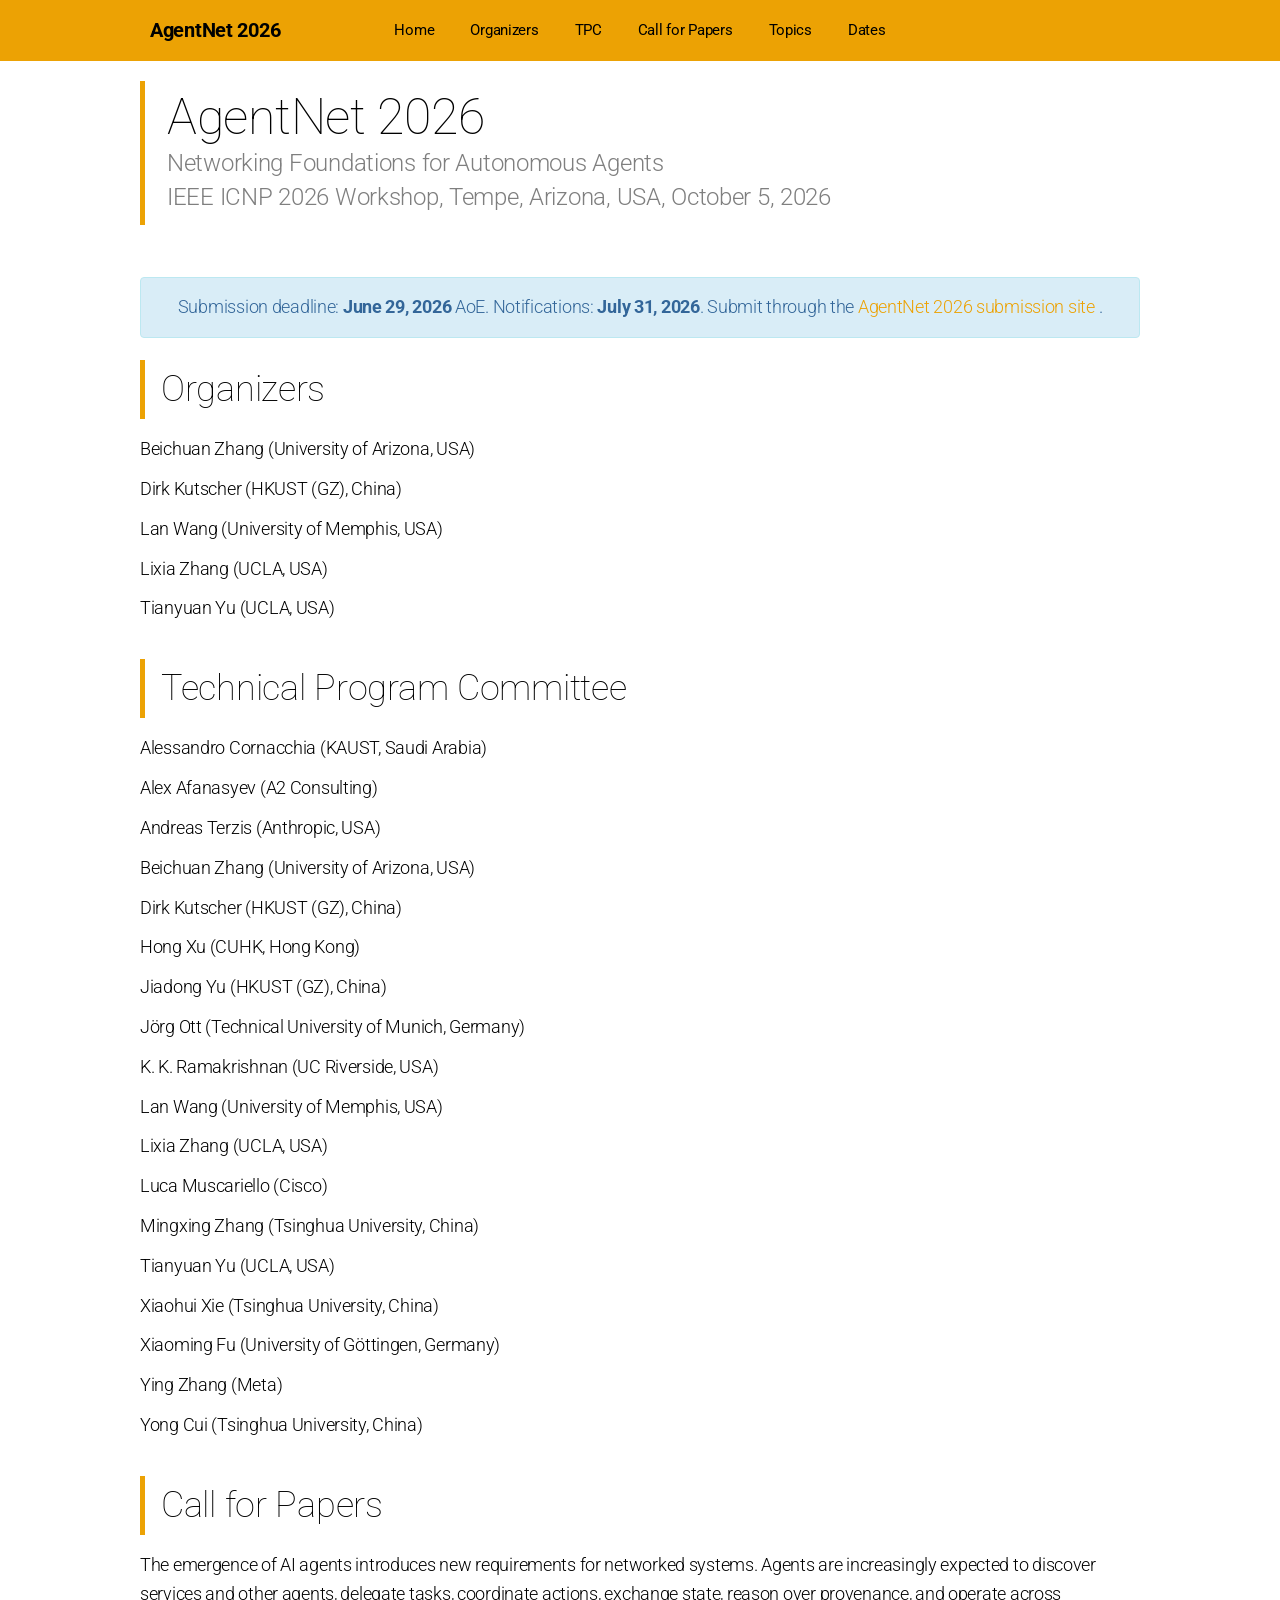
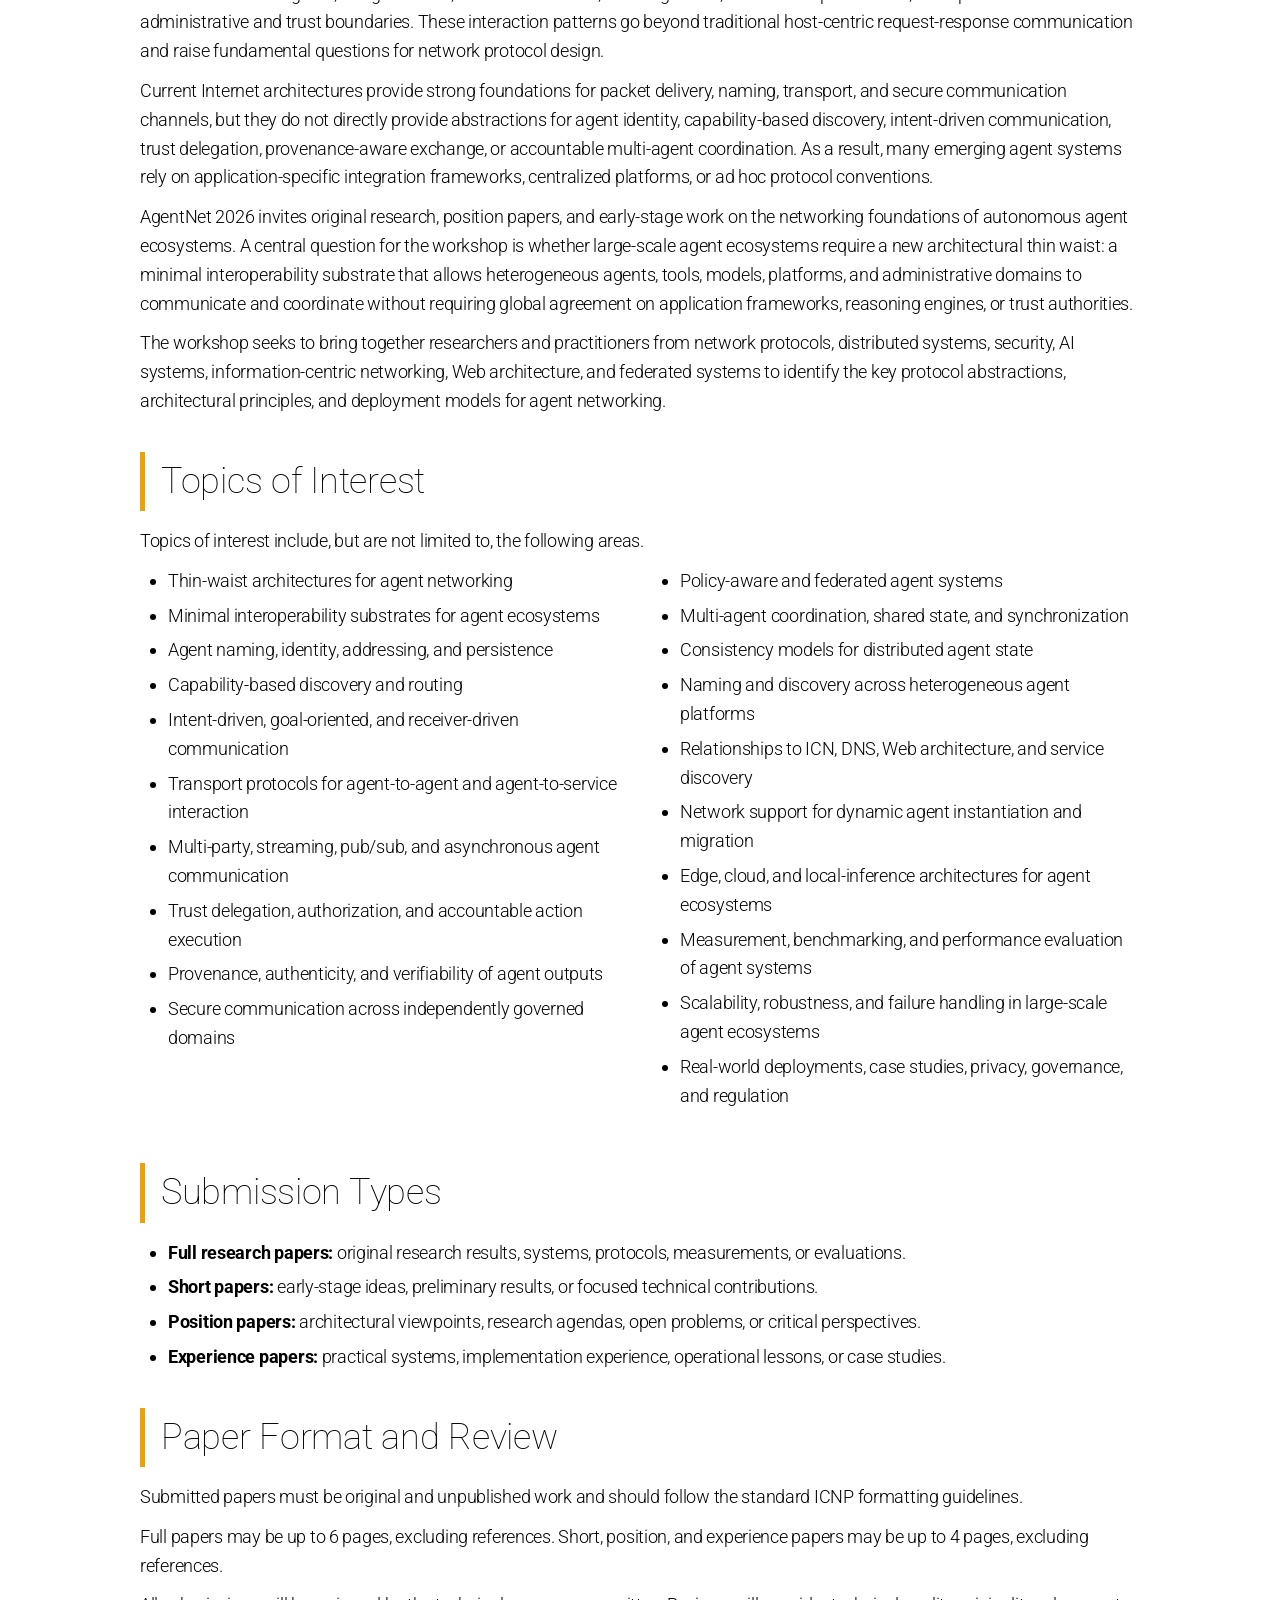
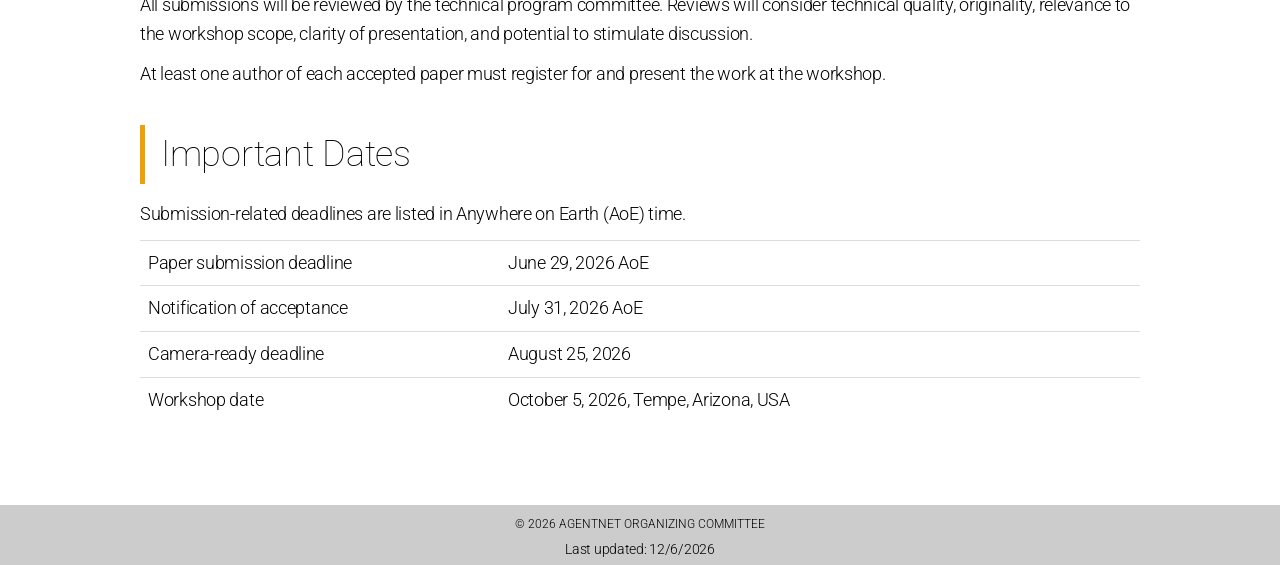
==== commit 28a3b44f: "org" ====
--- a/index.html
+++ b/index.html
@@ -89,6 +89,7 @@
           <p>Dirk Kutscher (HKUST (GZ), China)</p>
           <p>Lan Wang (University of Memphis, USA)</p>
           <p>Lixia Zhang (UCLA, USA)</p>
+          <p>Tianyuan Yu (UCLA, USA)</p>
         </section>
 
         <section id="tpc">
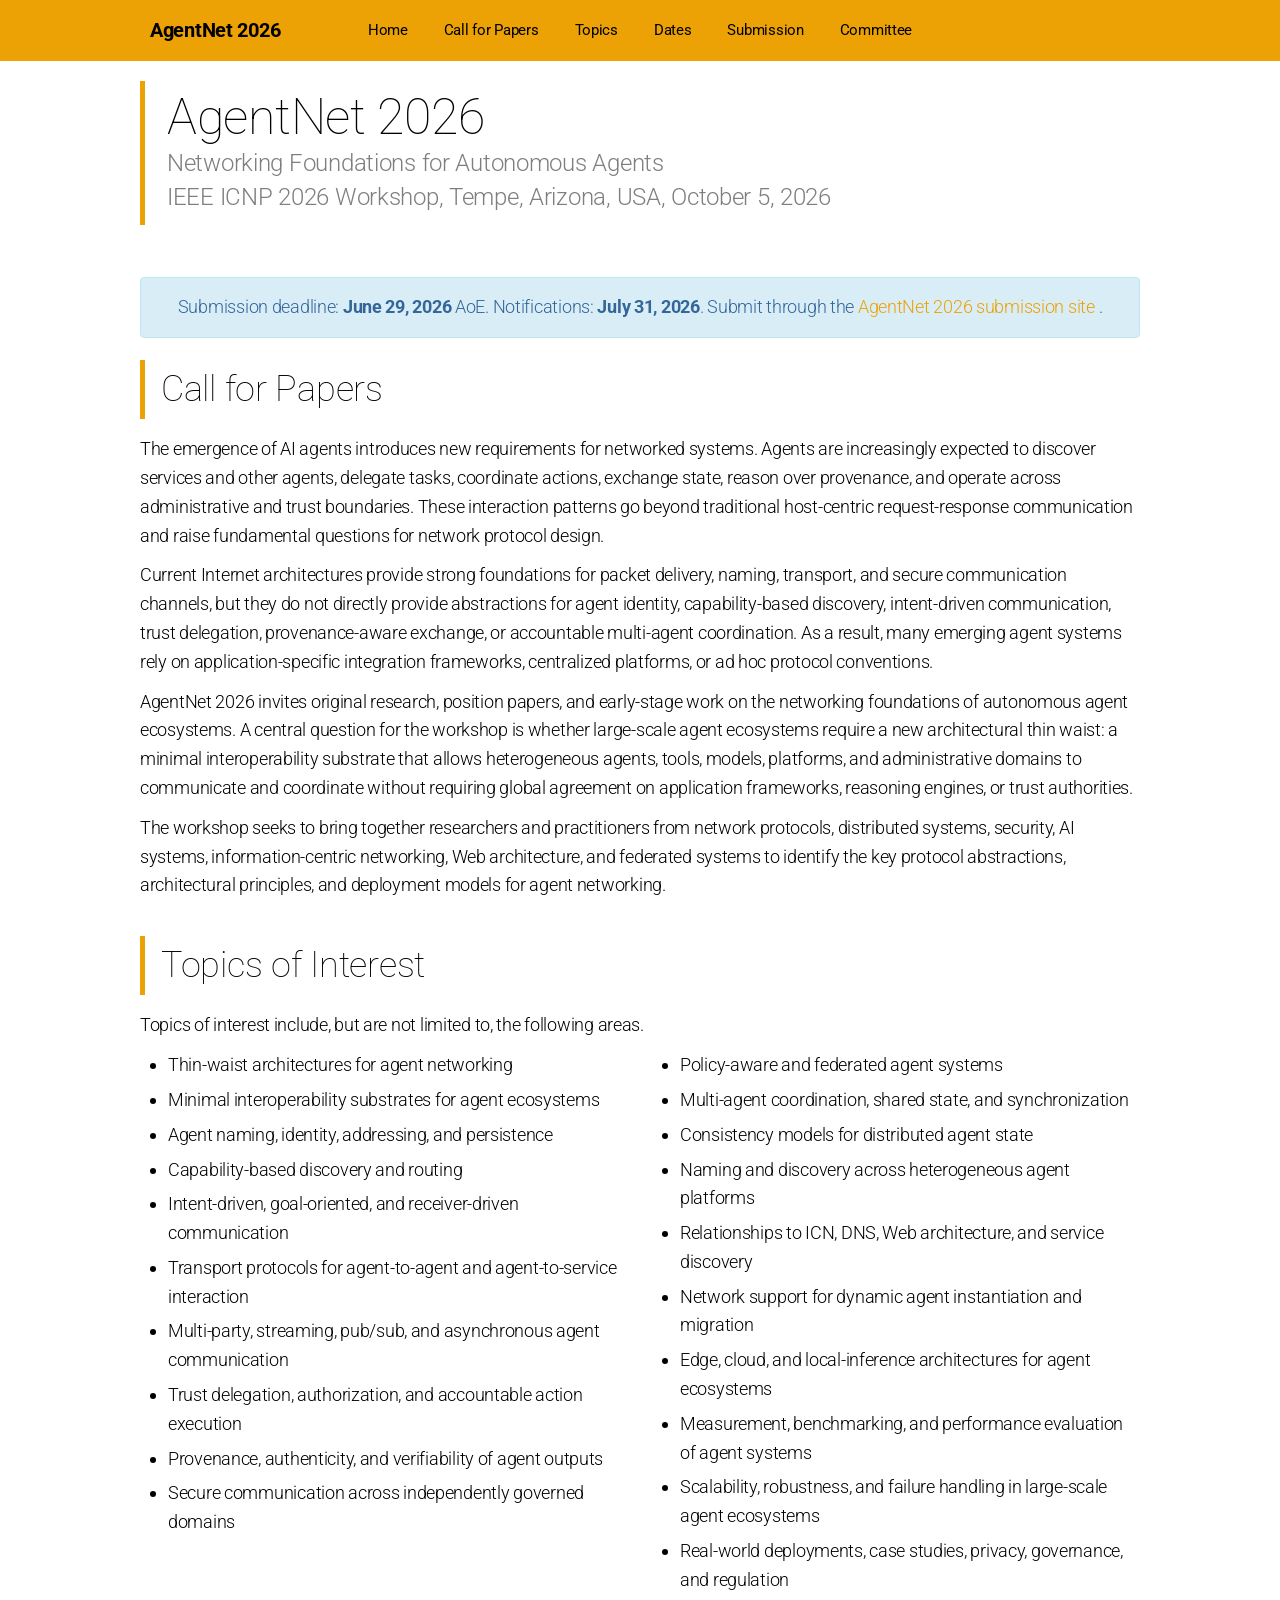
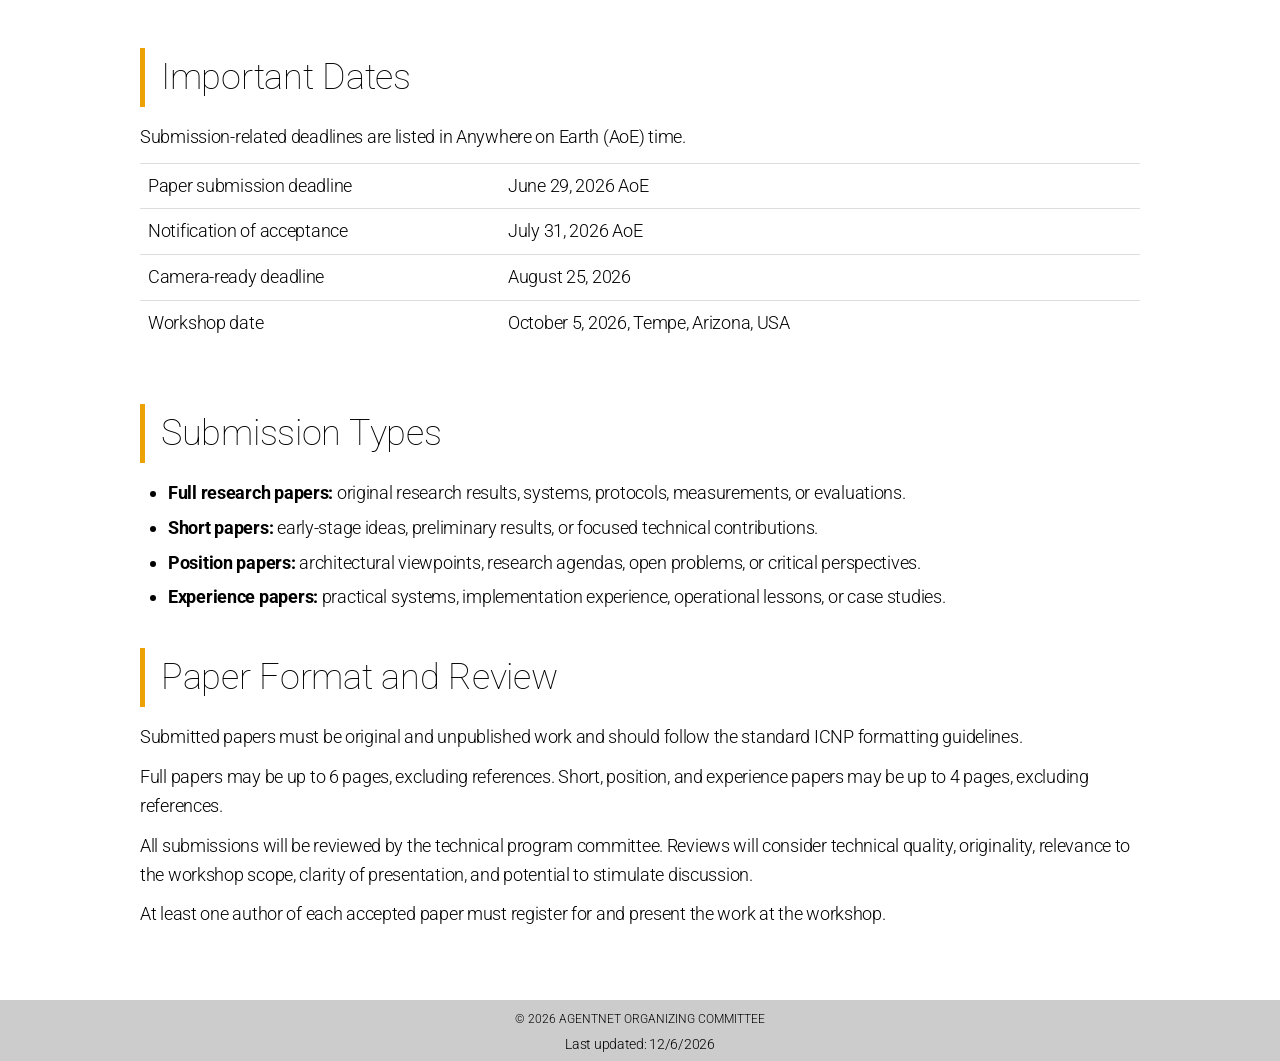
==== commit d705f684: "reorg" ====
--- a/index.html
+++ b/index.html
@@ -44,11 +44,11 @@
         <div class="navbar-nav-wrap" id="navWrap">
           <ul class="navbar-nav" id="navMenu">
             <li><a href="#top">Home</a></li>
-            <li><a href="#organizers">Organizers</a></li>
-            <li><a href="#tpc">TPC</a></li>
             <li><a href="#cfp">Call for Papers</a></li>
             <li><a href="#topics">Topics</a></li>
             <li><a href="#dates">Dates</a></li>
+            <li><a href="#submissions">Submission</a></li>
+            <li><a href="tpc.html">Committee</a></li>
           </ul>
         </div>
       </div>
@@ -82,37 +82,6 @@
             </a>.
           </p>
         </div>
-
-        <section id="organizers">
-          <h1>Organizers</h1>
-          <p>Beichuan Zhang (University of Arizona, USA)</p>
-          <p>Dirk Kutscher (HKUST (GZ), China)</p>
-          <p>Lan Wang (University of Memphis, USA)</p>
-          <p>Lixia Zhang (UCLA, USA)</p>
-          <p>Tianyuan Yu (UCLA, USA)</p>
-        </section>
-
-        <section id="tpc">
-          <h1>Technical Program Committee</h1>
-          <p>Alessandro Cornacchia (KAUST, Saudi Arabia)</p>
-          <p>Alex Afanasyev (A2 Consulting)</p>
-          <p>Andreas Terzis (Anthropic, USA)</p>
-          <p>Beichuan Zhang (University of Arizona, USA)</p>
-          <p>Dirk Kutscher (HKUST (GZ), China)</p>
-          <p>Hong Xu (CUHK, Hong Kong)</p>
-          <p>Jiadong Yu (HKUST (GZ), China)</p>
-          <p>J&ouml;rg Ott (Technical University of Munich, Germany)</p>
-          <p>K. K. Ramakrishnan (UC Riverside, USA)</p>
-          <p>Lan Wang (University of Memphis, USA)</p>
-          <p>Lixia Zhang (UCLA, USA)</p>
-          <p>Luca Muscariello (Cisco)</p>
-          <p>Mingxing Zhang (Tsinghua University, China)</p>
-          <p>Tianyuan Yu (UCLA, USA)</p>
-          <p>Xiaohui Xie (Tsinghua University, China)</p>
-          <p>Xiaoming Fu (University of G&ouml;ttingen, Germany)</p>
-          <p>Ying Zhang (Meta)</p>
-          <p>Yong Cui (Tsinghua University, China)</p>
-        </section>
 
         <section id="cfp">
           <h1>Call for Papers</h1>
@@ -188,6 +157,36 @@
           </div>
         </section>
 
+        <section id="dates">
+          <h1>Important Dates</h1>
+          <p>
+            Submission-related deadlines are listed in Anywhere on Earth (AoE)
+            time.
+          </p>
+          <div class="table-responsive">
+            <table class="dates-table">
+              <tbody>
+                <tr>
+                  <td>Paper submission deadline</td>
+                  <td>June 29, 2026 AoE</td>
+                </tr>
+                <tr>
+                  <td>Notification of acceptance</td>
+                  <td>July 31, 2026 AoE</td>
+                </tr>
+                <tr>
+                  <td>Camera-ready deadline</td>
+                  <td>August 25, 2026</td>
+                </tr>
+                <tr>
+                  <td>Workshop date</td>
+                  <td>October 5, 2026, Tempe, Arizona, USA</td>
+                </tr>
+              </tbody>
+            </table>
+          </div>
+        </section>
+
         <section id="submissions">
           <h1>Submission Types</h1>
           <ul>
@@ -232,36 +231,6 @@
             present the work at the workshop.
           </p>
         </section>
-
-        <section id="dates">
-          <h1>Important Dates</h1>
-          <p>
-            Submission-related deadlines are listed in Anywhere on Earth (AoE)
-            time.
-          </p>
-          <div class="table-responsive">
-            <table class="dates-table">
-              <tbody>
-                <tr>
-                  <td>Paper submission deadline</td>
-                  <td>June 29, 2026 AoE</td>
-                </tr>
-                <tr>
-                  <td>Notification of acceptance</td>
-                  <td>July 31, 2026 AoE</td>
-                </tr>
-                <tr>
-                  <td>Camera-ready deadline</td>
-                  <td>August 25, 2026</td>
-                </tr>
-                <tr>
-                  <td>Workshop date</td>
-                  <td>October 5, 2026, Tempe, Arizona, USA</td>
-                </tr>
-              </tbody>
-            </table>
-          </div>
-        </section>
       </div>
     </main>
 
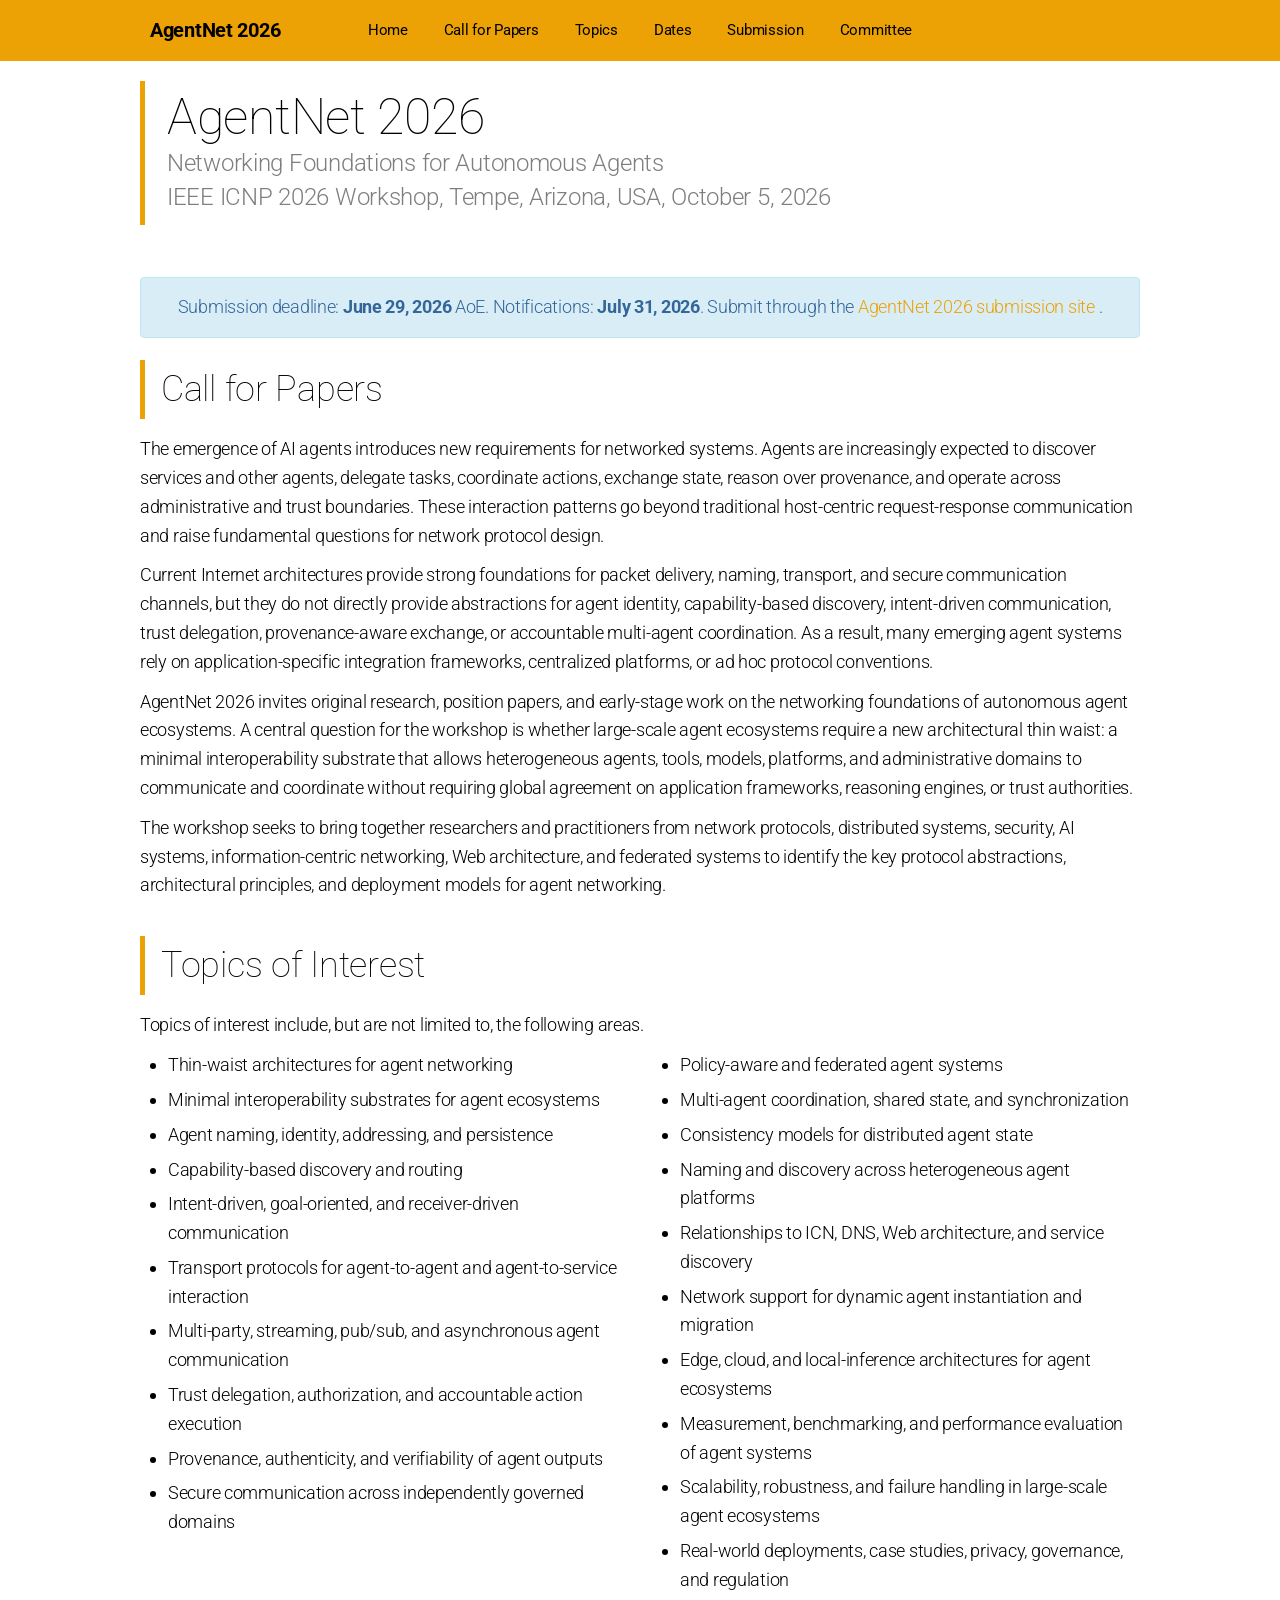
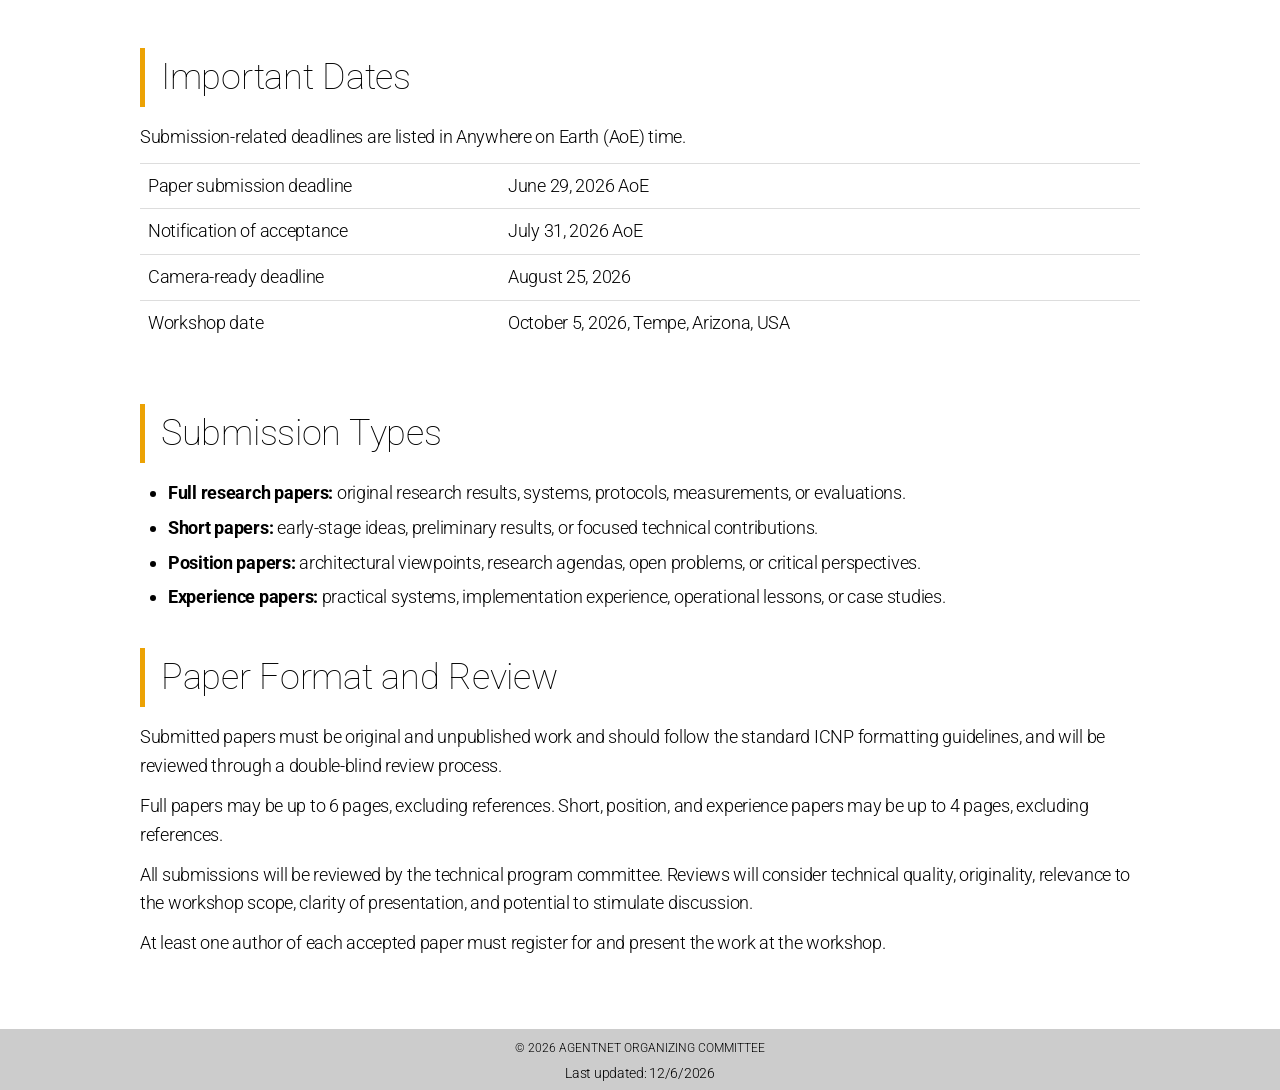
==== commit 4f2f77f1: "double blind" ====
--- a/index.html
+++ b/index.html
@@ -213,7 +213,8 @@
           <h1>Paper Format and Review</h1>
           <p>
             Submitted papers must be original and unpublished work and should
-            follow the standard ICNP formatting guidelines.
+            follow the standard ICNP formatting guidelines, and will be reviewed
+            through a double-blind review process.
           </p>
           <p>
             Full papers may be up to 6 pages, excluding references. Short,
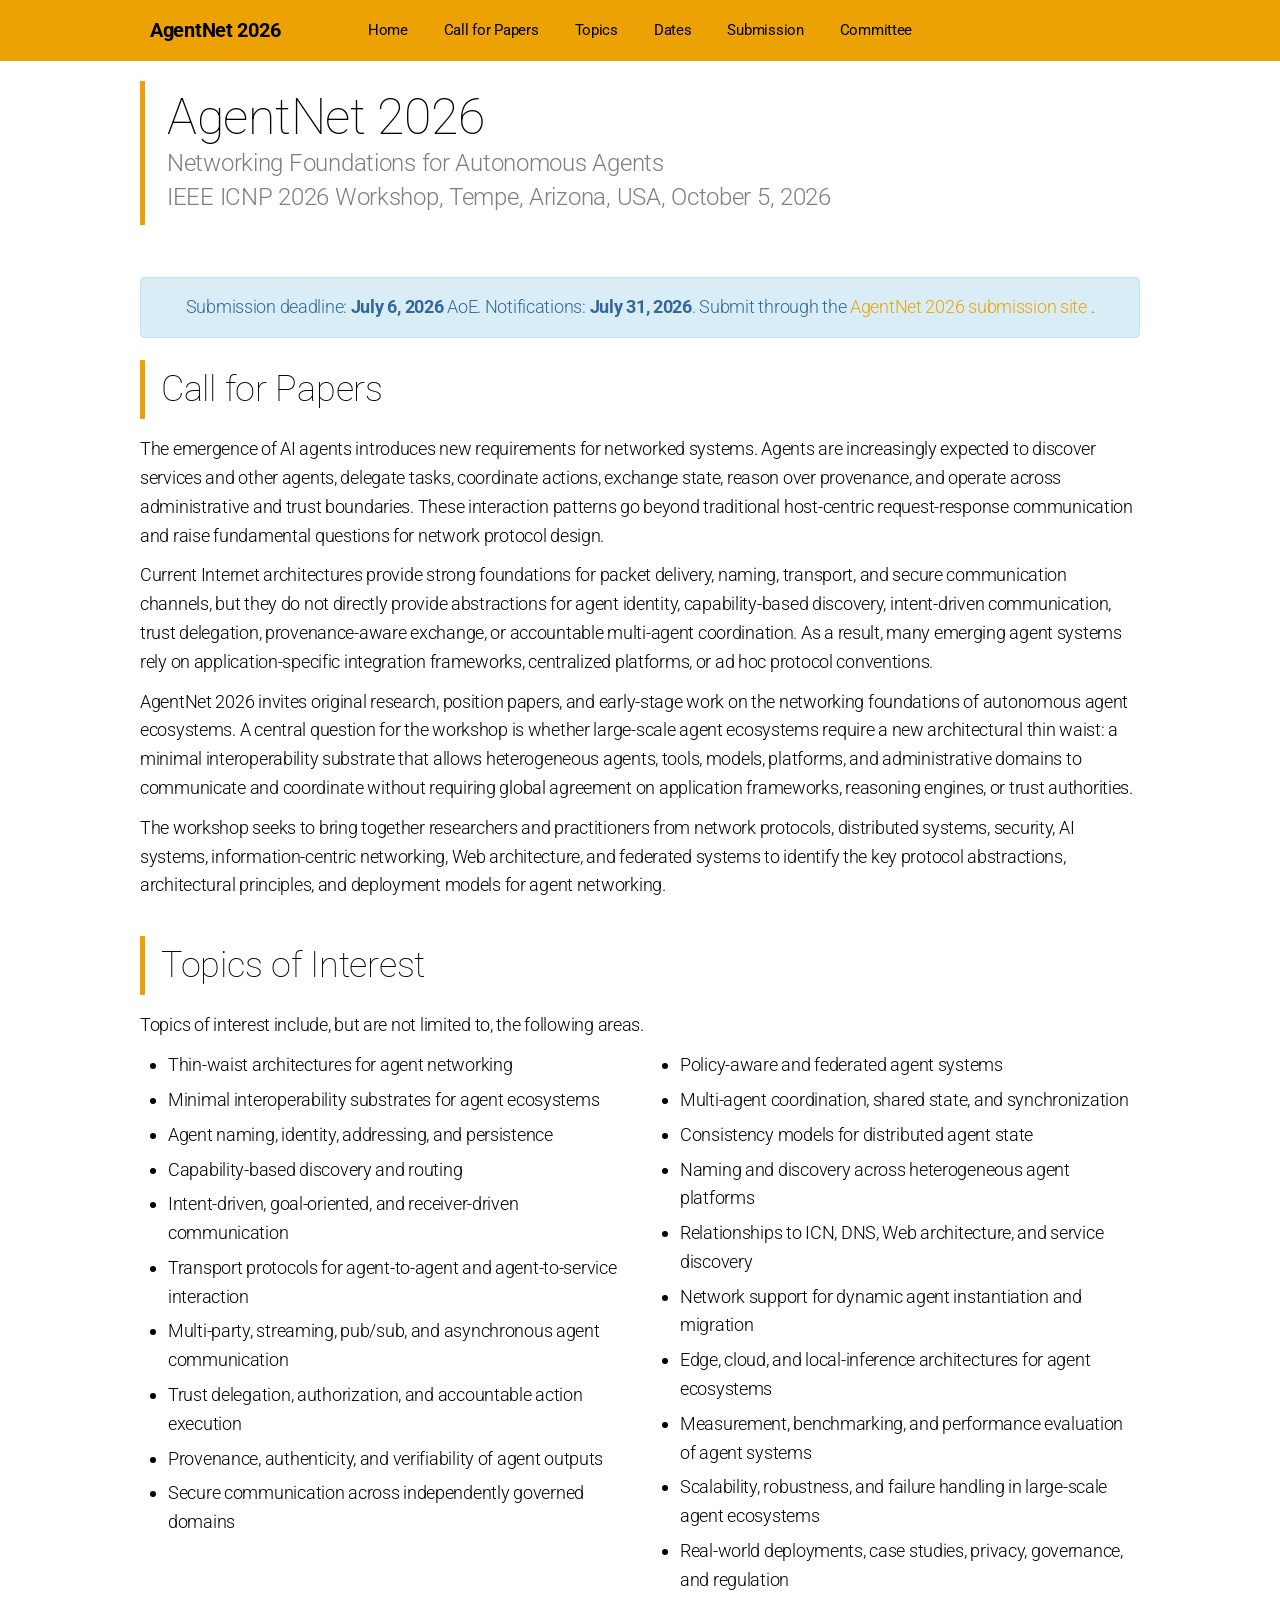
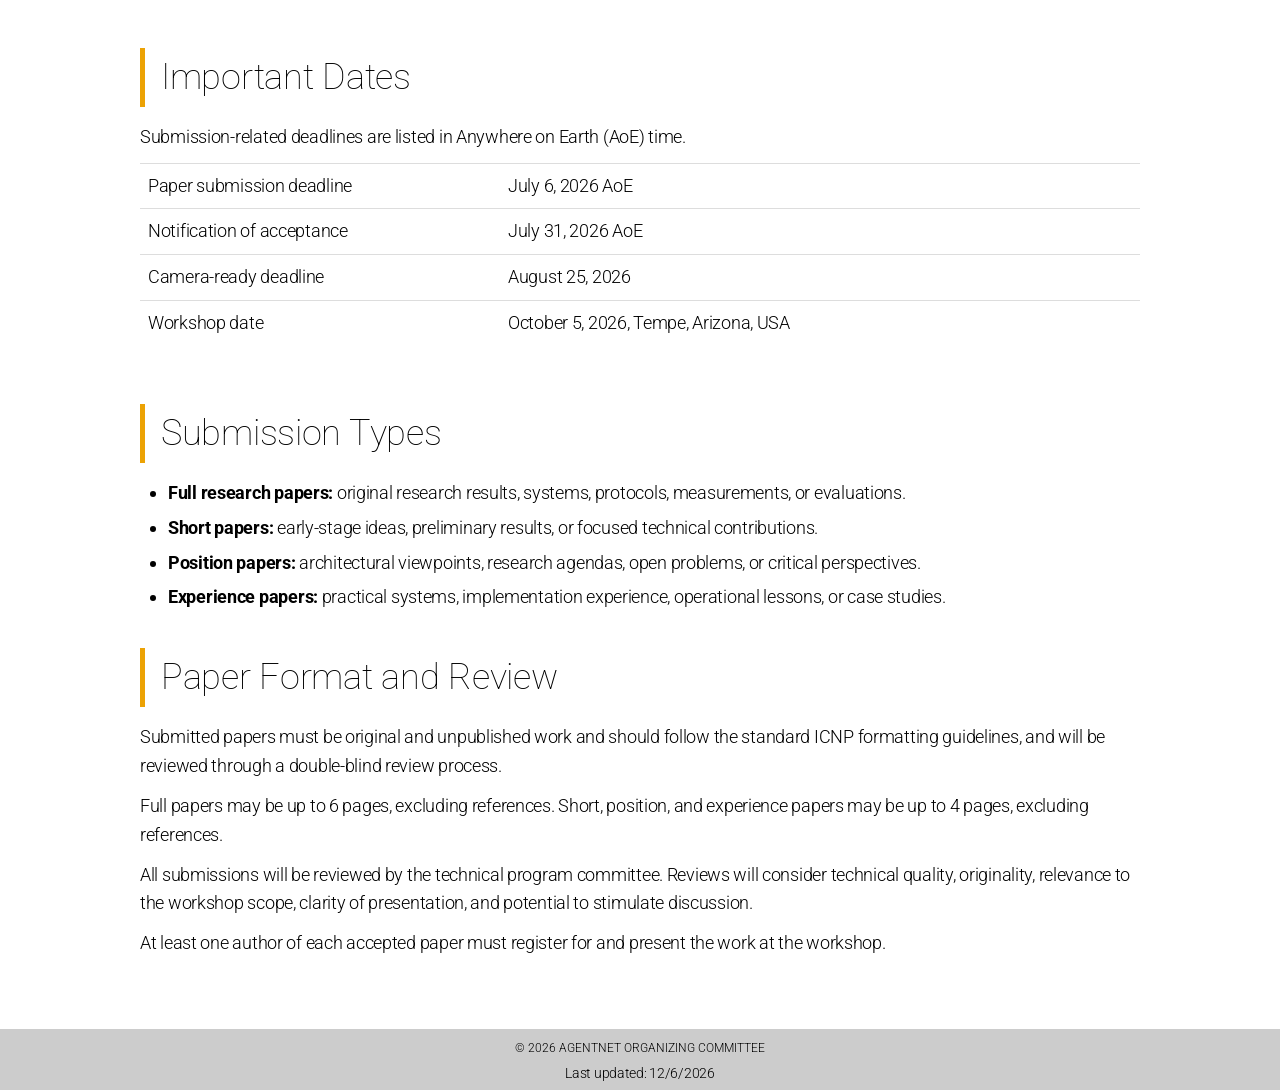
==== commit 711c02c3: "ddl update" ====
--- a/index.html
+++ b/index.html
@@ -70,7 +70,7 @@
       <div class="container">
         <div class="info-box">
           <p>
-            Submission deadline: <strong>June 29, 2026</strong> AoE.
+            Submission deadline: <strong>July 6, 2026</strong> AoE.
             Notifications: <strong>July 31, 2026</strong>.
             Submit through the
             <a
@@ -168,7 +168,7 @@
               <tbody>
                 <tr>
                   <td>Paper submission deadline</td>
-                  <td>June 29, 2026 AoE</td>
+                  <td>July 6, 2026 AoE</td>
                 </tr>
                 <tr>
                   <td>Notification of acceptance</td>
